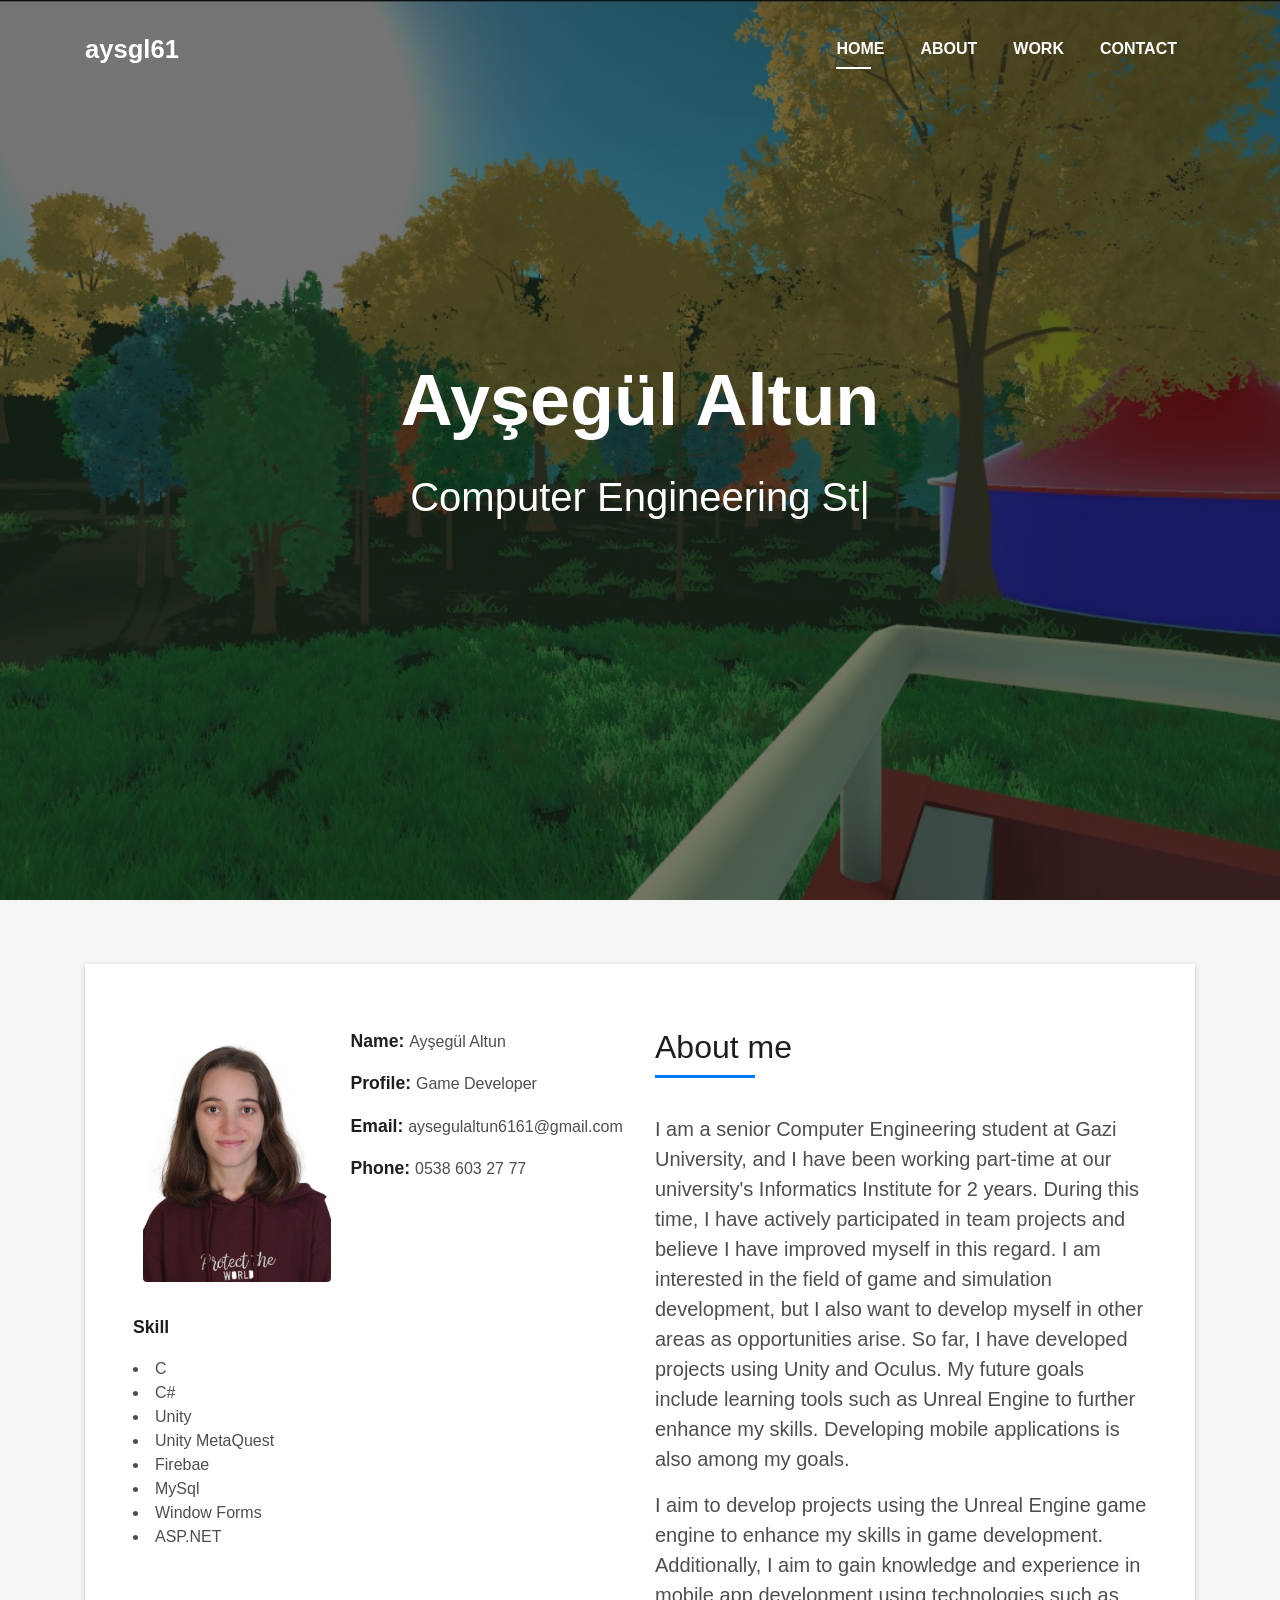
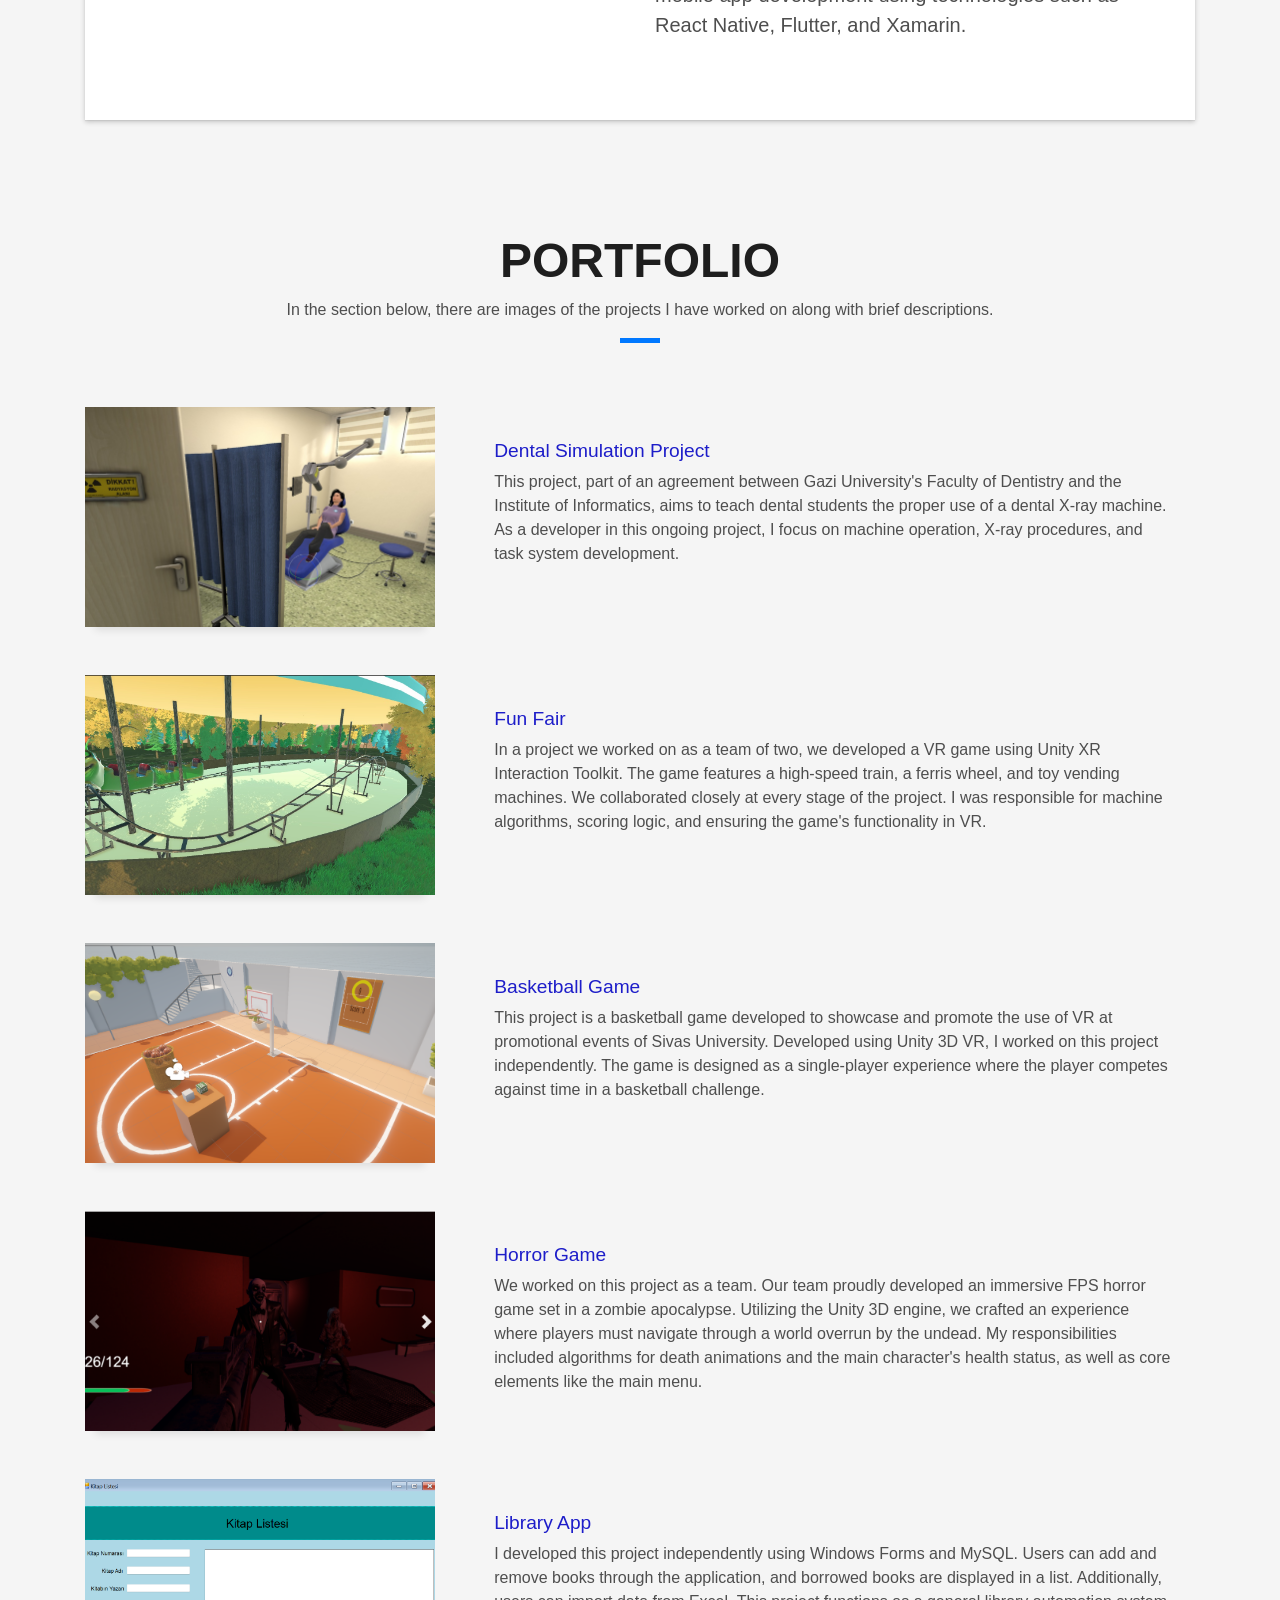
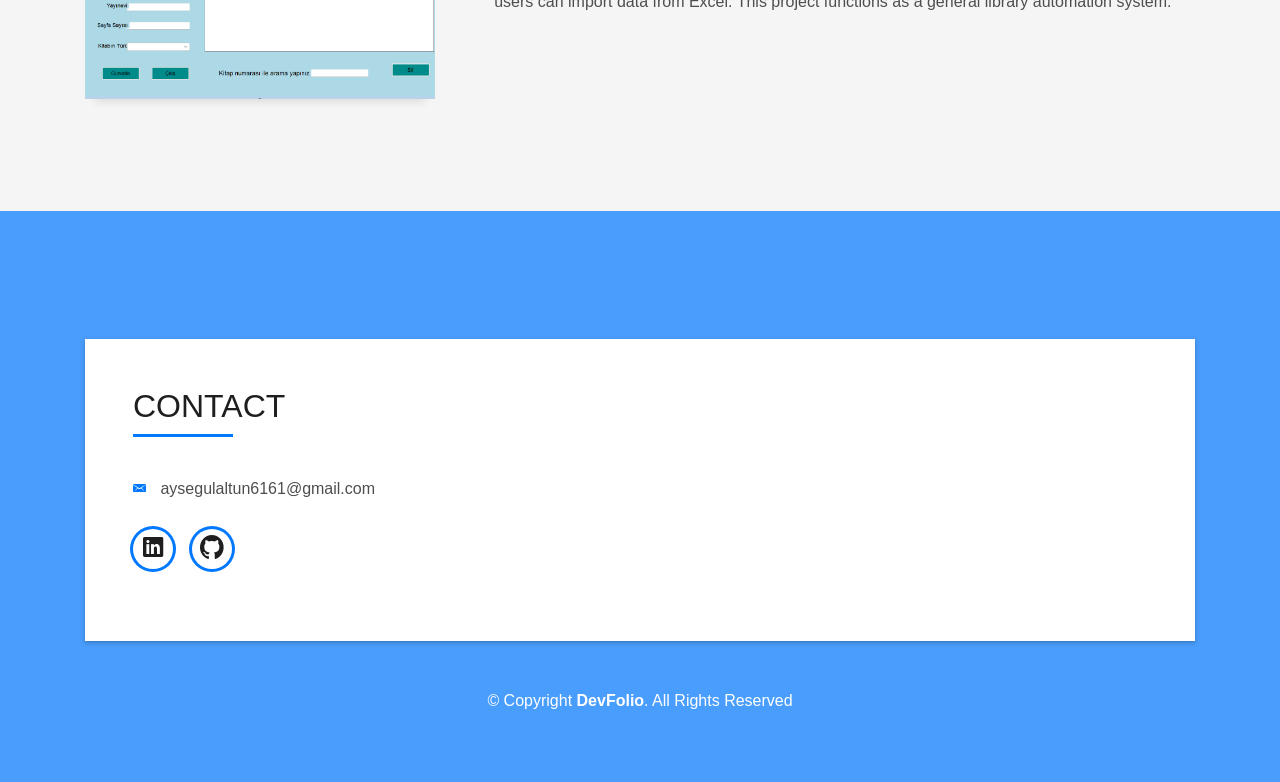
==== index.html @ eed0a4d8 "update" ====
<!DOCTYPE html>
<html lang="en">
<head>
  <meta charset="utf-8">
  <title>Ayşegül Altun</title>
  <meta content="width=device-width, initial-scale=1.0" name="viewport">
  <meta content="" name="keywords">
  <meta content="" name="description">

  <!-- Favicons -->
  <link href="img/favicon.png" rel="icon">
  <link href="img/apple-touch-icon.png" rel="apple-touch-icon">

  <!-- Bootstrap CSS File -->
  <link href="lib/bootstrap/css/bootstrap.min.css" rel="stylesheet">

  <!-- Libraries CSS Files -->
  <link href="lib/font-awesome/css/font-awesome.min.css" rel="stylesheet">
  <link href="lib/animate/animate.min.css" rel="stylesheet">
  <link href="lib/ionicons/css/ionicons.min.css" rel="stylesheet">
  <link href="lib/owlcarousel/assets/owl.carousel.min.css" rel="stylesheet">
  <link href="lib/lightbox/css/lightbox.min.css" rel="stylesheet">

  <!-- Main Stylesheet File -->
  <link href="css/style.css" rel="stylesheet">

  <!-- =======================================================
    Theme Name: DevFolio
    Theme URL: https://bootstrapmade.com/devfolio-bootstrap-portfolio-html-template/
    Author: BootstrapMade.com
    License: https://bootstrapmade.com/license/
  ======================================================= -->
</head>

<body id="page-top">

  <!--/ Nav Star /-->
  <nav class="navbar navbar-b navbar-trans navbar-expand-md fixed-top" id="mainNav">
    <div class="container">
      <a class="navbar-brand js-scroll" href="#page-top">aysgl61</a>
      <button class="navbar-toggler collapsed" type="button" data-toggle="collapse" data-target="#navbarDefault"
        aria-controls="navbarDefault" aria-expanded="false" aria-label="Toggle navigation">
        <span></span>
        <span></span>
        <span></span>
      </button>
      <div class="navbar-collapse collapse justify-content-end" id="navbarDefault">
        <ul class="navbar-nav">
          <li class="nav-item">
            <a class="nav-link js-scroll active" href="#home">Home</a>
          </li>
          <li class="nav-item">
            <a class="nav-link js-scroll" href="#about">About</a>
          </li>
          <li class="nav-item">
            <a class="nav-link js-scroll" href="#work">Work</a>
          </li>
          <li class="nav-item">
            <a class="nav-link js-scroll" href="#contact">Contact</a>
          </li>
        </ul>
      </div>
    </div>
  </nav>
  <!--/ Nav End /-->

  <!--/ Intro Skew Star /-->
  <div id="home" class="intro route bg-image" style="background-image: url(img/FunFair4.jpg)">
    <div class="overlay-itro"></div>
    <div class="intro-content display-table">
      <div class="table-cell">
        <div class="container">
          <h1 class="intro-title mb-4">Ayşegül Altun</h1>
          <p class="intro-subtitle"><span class="text-slider-items">Computer Engineering Student, Game Developer</span><strong class="text-slider"></strong></p>
        </div>
      </div>
    </div>
  </div>
  <!--/ Intro Skew End /-->

  <section id="about" class="about-mf sect-pt4 route">
    <div class="container">
      <div class="row">
        <div class="col-sm-12">
          <div class="box-shadow-full">
            <div class="row">
              <div class="col-md-6">
                <div class="row">
                  <div class="col-sm-6 col-md-5">
                    <div class="about-img">
                      <img src="img/vesika.jpg" class="img-fluid rounded b-shadow-a" alt="">
                    </div>
                  </div>
                  <div class="col-sm-6 col-md-7">
                    <div class="about-info">
                      <p><span class="title-s">Name: </span> <span>Ayşegül Altun</span></p>
                      <p><span class="title-s">Profile: </span> <span>Game Developer</span></p>
                      <p><span class="title-s">Email: </span> <span>aysegulaltun6161@gmail.com</span></p>
                      <p><span class="title-s">Phone: </span> <span>0538 603 27 77</span></p>
                    </div>
                  </div>
                </div>
                <div class="skill-mf">
                  <p class="title-s">Skill</p>
                  <li>C</li>
                  <li>C#</li>
                  <li>Unity</li>
                  <li>Unity MetaQuest</li>
                  <li>Firebae</li>
                  <li>MySql</li>
                  <li>Window Forms</li>
                  <li>ASP.NET</li>
                </div>
              </div>
              <div class="col-md-6">
                <div class="about-me pt-4 pt-md-0">
                  <div class="title-box-2">
                    <h5 class="title-left">
                      About me
                    </h5>
                  </div>
                  <p class="lead">
                    I am a senior Computer Engineering student at Gazi University, and I have been working part-time at our university's Informatics Institute for 2 years. During this time, I have actively participated in team projects and believe I have improved myself in this regard. I am interested in the field of game and simulation development, but I also want to develop myself in other areas as opportunities arise. So far, I have developed projects using Unity and Oculus. My future goals include learning tools such as Unreal Engine to further enhance my skills. Developing mobile applications is also among my goals.
                  </p>
                  <p class="lead">
                    I aim to develop projects using the Unreal Engine game engine to enhance my skills in game development. Additionally, I aim to gain knowledge and experience in mobile app development using technologies such as React Native, Flutter, and Xamarin.
                  </p>
                </div>
              </div>
            </div>
          </div>
        </div>
      </div>
    </div>
  </section>

  <!--/ Section Portfolio Star /-->
  <section id="work" class="portfolio-mf sect-pt4 route">
    <div class="container">
      <div class="row">
        <div class="col-sm-12">
          <div class="title-box text-center">
            <h3 class="title-a">
              Portfolio
            </h3>
            <p class="subtitle-a">
              In the section below, there are images of the projects I have worked on along with brief descriptions.
            </p>
            <div class="line-mf"></div>
          </div>
        </div>
      </div>
      <div class="row">
        <div class="col-md-4">
            <div class="work-box">
                <a href="img/dental.jpg" data-lightbox="gallery-mf">
                    <div class="work-img">
                        <img src="img/dental.jpg" alt="" class="custom-size">
                    </div>
                </a>
            </div>
        </div>
        <div class="col-md-8">
            <div class="work-content">
                <div class="row">
                    <div class="col-sm-12">
                        <h2 class="w-title" style="color: rgb(29, 29, 201)">Dental Simulation Project</h2>
                        <p>This project, part of an agreement between Gazi University's Faculty of Dentistry and the Institute of Informatics, aims to teach dental students the proper use of a dental X-ray machine. As a developer in this ongoing project, I focus on machine operation, X-ray procedures, and task system development.</p>
                    </div>
                </div>
            </div>
        </div>
    </div>
    
    <div class="row">
      <div class="col-md-4">
          <div class="work-box">
              <a href="img/FunFair.jpg" data-lightbox="gallery-mf">
                  <div class="work-img">
                      <img src="img/FunFair.jpg" alt="" class="custom-size">
                  </div>
              </a>
          </div>
      </div>
      <div class="col-md-8">
          <div class="work-content">
              <div class="row">
                  <div class="col-sm-12">
                      <h2 class="w-title" style="color: rgb(29, 29, 201)">Fun Fair</h2>
                      <p>In a project we worked on as a team of two, we developed a VR game using Unity XR Interaction Toolkit. The game features a high-speed train, a ferris wheel, and toy vending machines. We collaborated closely at every stage of the project. I was responsible for machine algorithms, scoring logic, and ensuring the game's functionality in VR.</p>
                  </div>
              </div>
          </div>
      </div>
  </div>
  
  <div class="row">
    <div class="col-md-4">
        <div class="work-box">
            <a href="img/bstbl1.png" data-lightbox="gallery-mf">
                <div class="work-img">
                    <img src="img/bstbl1.png" alt="" class="custom-size">
                </div>
            </a>
        </div>
    </div>
    <div class="col-md-8">
        <div class="work-content">
            <div class="row">
                <div class="col-sm-12">
                    <h2 class="w-title" style="color: rgb(29, 29, 201)">Basketball Game</h2>
                    <p>This project is a basketball game developed to showcase and promote the use of VR at promotional events of Sivas University. Developed using Unity 3D VR, I worked on this project independently. The game is designed as a single-player experience where the player competes against time in a basketball challenge.</p>
                </div>
            </div>
        </div>
    </div>
</div>
<div class="row">
  <div class="col-md-4">
      <div class="work-box">
          <a href="img/horrorgame.png" data-lightbox="gallery-mf">
              <div class="work-img">
                  <img src="img/horrorgame.png" alt="" class="custom-size">
              </div>
          </a>
      </div>
  </div>
  <div class="col-md-8">
      <div class="work-content">
          <div class="row">
              <div class="col-sm-12">
                  <h2 class="w-title" style="color: rgb(29, 29, 201)">Horror Game</h2>
                  <p>We worked on this project as a team. Our team proudly developed an immersive FPS horror game set in a zombie apocalypse. Utilizing the Unity 3D engine, we crafted an experience where players must navigate through a world overrun by the undead. My responsibilities included algorithms for death animations and the main character's health status, as well as core elements like the main menu.</p>
              </div>
          </div>
      </div>
  </div>
</div>
<div class="row">
  <div class="col-md-4">
      <div class="work-box">
          <a href="img/lib.png" data-lightbox="gallery-mf">
              <div class="work-img">
                  <img src="img/lib.png" alt="" class="custom-size">
              </div>
          </a>
      </div>
  </div>
  <div class="col-md-8">
      <div class="work-content">
          <div class="row">
              <div class="col-sm-12">
                  <h2 class="w-title" style="color: rgb(29, 29, 201)">Library App</h2>
                  <p>I developed this project independently using Windows Forms and MySQL. Users can add and remove books through the application, and borrowed books are displayed in a list. Additionally, users can import data from Excel. This project functions as a general library automation system.</p>
              </div>
          </div>
      </div>
  </div>
</div>
        
      </div>
    </div>
  </section>
  <!--/ Section Portfolio End /-->


  <!--/ Section Contact-Footer Star /-->
  <section class="paralax-mf footer-paralax bg-image sect-mt4 route" style="background-image: url(img/overlay-bg.jpg)">
    <div class="overlay-mf"></div>
    <div class="container">
      <div class="row">
        <div class="col-sm-12">
          <div class="contact-mf">
            <div id="contact" class="box-shadow-full">
              <div class="row">
               
                <div class="col-md-6">
                  <div class="title-box-2 pt-4 pt-md-0">
                    <h5 class="title-left">
                      CONTACT
                    </h5>
                  </div>
                  <div class="more-info">
                    <ul class="list-ico">
                      <li><span class="ion-email"></span> aysegulaltun6161@gmail.com</li>
                    </ul>
                  </div>
                  <div class="socials">
                    <ul>
                      <li><a href="https://www.linkedin.com/in/ay%C5%9Feg%C3%BCl-altun-83571b201/"><span class="ico-circle"><i class="ion-social-linkedin"></i></span></a></li>
                      <li><a href="https://github.com/aysgl61"><span class="ico-circle"><i class="ion-social-github"></i></span></a></li>
                    </ul>
                  </div>
                </div>
              </div>
            </div>
          </div>
        </div>
      </div>
    </div>
    <footer>
      <div class="container">
        <div class="row">
          <div class="col-sm-12">
            <div class="copyright-box">
              <p class="copyright">&copy; Copyright <strong>DevFolio</strong>. All Rights Reserved</p>
              <div class="credits">
                <!--
                  All the links in the footer should remain intact.
                  You can delete the links only if you purchased the pro version.
                  Licensing information: https://bootstrapmade.com/license/
                  Purchase the pro version with working PHP/AJAX contact form: https://bootstrapmade.com/buy/?theme=DevFolio
                -->
                  <!-- Designed by <a href="https://bootstrapmade.com/">BootstrapMade</a>-->
              </div>
            </div>
          </div>
        </div>
      </div>
    </footer>
  </section>
  <!--/ Section Contact-footer End /-->

  <a href="#" class="back-to-top"><i class="fa fa-chevron-up"></i></a>
  <div id="preloader"></div>

  <!-- JavaScript Libraries -->
  <script src="lib/jquery/jquery.min.js"></script>
  <script src="lib/jquery/jquery-migrate.min.js"></script>
  <script src="lib/popper/popper.min.js"></script>
  <script src="lib/bootstrap/js/bootstrap.min.js"></script>
  <script src="lib/easing/easing.min.js"></script>
  <script src="lib/counterup/jquery.waypoints.min.js"></script>
  <script src="lib/counterup/jquery.counterup.js"></script>
  <script src="lib/owlcarousel/owl.carousel.min.js"></script>
  <script src="lib/lightbox/js/lightbox.min.js"></script>
  <script src="lib/typed/typed.min.js"></script>
  <!-- Contact Form JavaScript File -->
  <script src="contactform/contactform.js"></script>

  <!-- Template Main Javascript File -->
  <script src="js/main.js"></script>

</body>
</html>
---- css/style.css ----
/*
  Theme Name: DevFolio
  Theme URL: https://bootstrapmade.com/devfolio-bootstrap-portfolio-html-template/
  Author: BootstrapMade.com
  License: https://bootstrapmade.com/license/
*/

/*======================================
//--//-->   STYLES GENERALES
======================================*/

body {
  background-color: #f5f5f5;
  color: #4e4e4e;
}

h1,
h2,
h3,
h4,
h5,
h6 {
  color: #1e1e1e;
}

a {
  color: #1e1e1e;
  transition: all 0.5s ease-in-out;
}

a:hover {
  color: #0078ff;
  text-decoration: none;
  transition: all 0.5s ease-in-out;
}

.p-r {
  position: relative;
}

.color-a {
  color: #0078ff;
}

.color-d {
  color: #f5f5f5;
}

.color-text-a {
  color: #4e4e4e;
}

.box-shadow,
.paralax-mf,
.service-box,
.work-box,
.card-blog {
  box-shadow: 0 13px 8px -10px rgba(0, 0, 0, 0.1);
}

.box-shadow-a,
.button:hover {
  box-shadow: 0 0 0 4px #cde1f8;
}

.display-5 {
  font-size: 2.5rem;
  font-weight: 300;
  line-height: 1.1;
}

.display-6 {
  font-size: 2rem;
  font-weight: 300;
  line-height: 1.1;
}

.avatar {
  width: 32px;
  height: 32px;
  margin-right: 4px;
  overflow: hidden;
}

.bg-image {
  background-repeat: no-repeat;
  background-attachment: fixed;
  background-size: cover;
  background-position: center center;
}

.overlay-mf {
  background-color: #0078ff;
}

.overlay-mf {
  position: absolute;
  top: 0;
  left: 0px;
  padding: 0;
  height: 100%;
  width: 100%;
  opacity: .7;
}

.paralax-mf {
  position: relative;
  padding: 8rem 0;
}

.display-table {
  width: 100%;
  height: 100%;
  display: table;
}

.table-cell {
  display: table-cell;
  vertical-align: middle;
}

/*--/ Sections /--*/

.sect-4 {
  padding: 4rem 0;
}

.sect-pt4 {
  padding-top: 4rem;
}

.sect-mt4 {
  margin-top: 4rem;
}

/*--/ Title s /--*/

.title-s {
  font-weight: 600;
  color: #1e1e1e;
  font-size: 1.1rem;
}

/*--/ Title A /--*/

.title-box {
  margin-bottom: 4rem;
}

.title-a {
  font-size: 3rem;
  font-weight: bold;
  text-transform: uppercase;
}

.subtitle-a {
  color: #4e4e4e;
}

.line-mf {
  width: 40px;
  height: 5px;
  background-color: #0078ff;
  margin: 0 auto;
}

/*--/ Title Left /--*/

.title-box-2 {
  margin-bottom: 3rem;
}

.title-left {
  font-size: 2rem;
  position: relative;
}

.title-left:before {
  content: '';
  position: absolute;
  height: 3px;
  background-color: #0078ff;
  width: 100px;
  bottom: -12px;
}

/*------/ Box /------*/

.box-pl2 {
  padding-left: 2rem;
}

.box-shadow-full {
  padding: 3rem 1.25rem;
  position: relative;
  background-color: #fff;
  margin-bottom: 3rem;
  z-index: 2;
  box-shadow: 0 1px 1px 0 rgba(0, 0, 0, 0.06), 0 2px 5px 0 rgba(0, 0, 0, 0.2);
}

/*------/ Socials /------*/

.socials {
  padding: 1.5rem 0;
}

.socials ul li {
  display: inline-block;
}

.socials .ico-circle {
  height: 40px;
  width: 40px;
  font-size: 1.7rem;
  border-radius: 50%;
  line-height: 1.4;
  margin: 0 15px 0 0;
  box-shadow: 0 0 0 3px #0078ff;
  transition: all 500ms ease;
}

.socials .ico-circle:hover {
  background-color: #0078ff;
  color: #fff;
  box-shadow: 0 0 0 3px #cde1f8;
  transition: all 500ms ease;
}

/*------/ Ul resect /------*/

.ul-resect,
.socials ul,
.list-ico,
.blog-wrapper .post-meta ul,
.box-comments .list-comments,
.widget-sidebar .list-sidebar,
.widget-tags ul {
  list-style: none;
  padding-left: 0;
  margin-bottom: 0;
}

.list-ico {
  line-height: 2;
}

.list-ico span {
  color: #0078ff;
  margin-right: 10px;
}

/*------/ Ico Circle /------*/

.ico-circle {
  height: 100px;
  width: 100px;
  font-size: 2rem;
  border-radius: 50%;
  line-height: 1.55;
  margin: 0 auto;
  text-align: center;
  box-shadow: 0 0 0 10px #0078ff;
  display: block;
}

/*------/ Owl Carousel /------*/

.owl-theme .owl-dots {
  text-align: center;
  margin-top: 18px;
}

.owl-theme .owl-dots .owl-dot {
  display: inline-block;
}

.owl-theme .owl-dots .owl-dot span {
  width: 18px;
  height: 7px;
  margin: 5px 5px;
  background: #cde1f8;
  border: 0px solid #cde1f8;
  display: block;
  transition: all 0.6s ease-in-out;
  cursor: pointer;
}

.owl-theme .owl-dots .owl-dot:hover span {
  background-color: #cde1f8;
}

.owl-theme .owl-dots .owl-dot.active span {
  background-color: #1B1B1B;
  width: 25px;
}

/*--/ Scrolltop s /--*/

.scrolltop-mf {
  position: relative;
  display: none;
}

.scrolltop-mf span {
  z-index: 999;
  position: fixed;
  width: 42px;
  height: 42px;
  background-color: #0078ff;
  opacity: .7;
  font-size: 1.6rem;
  line-height: 1.5;
  text-align: center;
  color: #fff;
  top: auto;
  left: auto;
  right: 30px;
  bottom: 50px;
  cursor: pointer;
  border-radius: 50%;
}

/* Back to top button */

.back-to-top {
  position: fixed;
  display: none;
  background: #0078ff;
  color: #fff;
  width: 44px;
  height: 44px;
  text-align: center;
  line-height: 1;
  font-size: 16px;
  border-radius: 50%;
  right: 15px;
  bottom: 15px;
  transition: background 0.5s;
  z-index: 11;
}

.back-to-top i {
  padding-top: 12px;
  color: #fff;
}

/* Prelaoder */

#preloader {
  position: fixed;
  top: 0;
  left: 0;
  right: 0;
  bottom: 0;
  z-index: 9999;
  overflow: hidden;
  background: #fff;
}

#preloader:before {
  content: "";
  position: fixed;
  top: calc(50% - 30px);
  left: calc(50% - 30px);
  border: 6px solid #f2f2f2;
  border-top: 6px solid #0078ff;
  border-radius: 50%;
  width: 60px;
  height: 60px;
  -webkit-animation: animate-preloader 1s linear infinite;
  animation: animate-preloader 1s linear infinite;
}

@-webkit-keyframes animate-preloader {
  0% {
    -webkit-transform: rotate(0deg);
    transform: rotate(0deg);
  }

  100% {
    -webkit-transform: rotate(360deg);
    transform: rotate(360deg);
  }
}

@keyframes animate-preloader {
  0% {
    -webkit-transform: rotate(0deg);
    transform: rotate(0deg);
  }

  100% {
    -webkit-transform: rotate(360deg);
    transform: rotate(360deg);
  }
}

/*======================================
//--//-->   NAVBAR
======================================*/

.navbar-b {
  transition: all .5s ease-in-out;
  background-color: transparent;
  padding-top: 1.563rem;
  padding-bottom: 1.563rem;
}

.navbar-b.navbar-reduce {
  box-shadow: 0px 6px 9px 0px rgba(0, 0, 0, 0.06);
}

.navbar-b.navbar-trans .nav-item,
.navbar-b.navbar-reduce .nav-item {
  position: relative;
  padding-right: 10px;
  padding-left: 0;
}

.navbar-b.navbar-trans .nav-link,
.navbar-b.navbar-reduce .nav-link {
  color: #fff;
  text-transform: uppercase;
  font-weight: 600;
}

.navbar-b.navbar-trans .nav-link:before,
.navbar-b.navbar-reduce .nav-link:before {
  content: '';
  position: absolute;
  margin-left: 0px;
  width: 0%;
  bottom: 0;
  left: 0;
  height: 2px;
  transition: all 500ms ease;
}

.navbar-b.navbar-trans .nav-link:hover,
.navbar-b.navbar-reduce .nav-link:hover {
  color: #1B1B1B;
}

.navbar-b.navbar-trans .nav-link:hover:before,
.navbar-b.navbar-reduce .nav-link:hover:before {
  width: 35px;
}

.navbar-b.navbar-trans .show > .nav-link:before,
.navbar-b.navbar-trans .active > .nav-link:before,
.navbar-b.navbar-trans .nav-link.show:before,
.navbar-b.navbar-trans .nav-link.active:before,
.navbar-b.navbar-reduce .show > .nav-link:before,
.navbar-b.navbar-reduce .active > .nav-link:before,
.navbar-b.navbar-reduce .nav-link.show:before,
.navbar-b.navbar-reduce .nav-link.active:before {
  width: 35px;
}

.navbar-b.navbar-trans .nav-link:before {
  background-color: #fff;
}

.navbar-b.navbar-trans .nav-link:hover {
  color: #fff;
}

.navbar-b.navbar-trans .show > .nav-link,
.navbar-b.navbar-trans .active > .nav-link,
.navbar-b.navbar-trans .nav-link.show,
.navbar-b.navbar-trans .nav-link.active {
  color: #fff;
}

.navbar-b.navbar-reduce {
  transition: all .5s ease-in-out;
  background-color: #fff;
  padding-top: 15px;
  padding-bottom: 15px;
}

.navbar-b.navbar-reduce .nav-link {
  color: #0078ff;
}

.navbar-b.navbar-reduce .nav-link:before {
  background-color: #0078ff;
}

.navbar-b.navbar-reduce .nav-link:hover {
  color: #0078ff;
}

.navbar-b.navbar-reduce .show > .nav-link,
.navbar-b.navbar-reduce .active > .nav-link,
.navbar-b.navbar-reduce .nav-link.show,
.navbar-b.navbar-reduce .nav-link.active {
  color: #0078ff;
}

.navbar-b.navbar-reduce .navbar-brand {
  color: #0078ff;
}

.navbar-b.navbar-reduce .navbar-toggler span {
  background-color: #1B1B1B;
}

.navbar-b .navbar-brand {
  color: #fff;
  font-size: 1.6rem;
  font-weight: 600;
}

.navbar-b .navbar-nav .dropdown-item.show .dropdown-menu,
.navbar-b .dropdown.show .dropdown-menu,
.navbar-b .dropdown-btn.show .dropdown-menu {
  -webkit-transform: translate3d(0px, 0px, 0px);
  transform: translate3d(0px, 0px, 0px);
  visibility: visible !important;
}

.navbar-b .dropdown-menu {
  margin: 1.12rem 0 0;
  border-radius: 0;
}

.navbar-b .dropdown-menu .dropdown-item {
  padding: .7rem 1.7rem;
  transition: all 500ms ease;
}

.navbar-b .dropdown-menu .dropdown-item:hover {
  background-color: #0078ff;
  color: #fff;
  transition: all 500ms ease;
}

.navbar-b .dropdown-menu .dropdown-item.active {
  background-color: #0078ff;
}

/*--/ Hamburger Navbar /--*/

.navbar-toggler {
  position: relative;
}

.navbar-toggler:focus,
.navbar-toggler:active {
  outline: 0;
}

.navbar-toggler span {
  display: block;
  background-color: #fff;
  height: 3px;
  width: 25px;
  margin-top: 4px;
  margin-bottom: 4px;
  -webkit-transform: rotate(0deg);
  transform: rotate(0deg);
  left: 0;
  opacity: 1;
}

.navbar-toggler span:nth-child(1),
.navbar-toggler span:nth-child(3) {
  transition: -webkit-transform .35s ease-in-out;
  transition: transform .35s ease-in-out;
  transition: transform .35s ease-in-out, -webkit-transform .35s ease-in-out;
}

.navbar-toggler:not(.collapsed) span:nth-child(1) {
  position: absolute;
  left: 12px;
  top: 10px;
  -webkit-transform: rotate(135deg);
  transform: rotate(135deg);
  opacity: 0.9;
}

.navbar-toggler:not(.collapsed) span:nth-child(2) {
  height: 12px;
  visibility: hidden;
  background-color: transparent;
}

.navbar-toggler:not(.collapsed) span:nth-child(3) {
  position: absolute;
  left: 12px;
  top: 10px;
  -webkit-transform: rotate(-135deg);
  transform: rotate(-135deg);
  opacity: 0.9;
}

/*======================================
//--//-->   INTRO
======================================*/

.intro {
  height: 100vh;
  position: relative;
  color: #fff;
}

.intro .intro-content {
  text-align: center;
  position: absolute;
}

.intro .overlay-itro {
  background-color: rgba(0, 0, 0, 0.6);
  position: absolute;
  top: 0;
  left: 0px;
  padding: 0;
  height: 100%;
  width: 100%;
  opacity: .9;
}

.intro .intro-title {
  color: #fff;
  font-weight: 600;
  font-size: 3rem;
}

.intro .intro-subtitle {
  font-size: 1.5rem;
  font-weight: 300;
}

.intro .text-slider-items {
  display: none;
}

.intro-single {
  height: 350px;
}

.intro-single .intro-content {
  margin-top: 30px;
}

.intro-single .intro-title {
  text-transform: uppercase;
  font-size: 3rem;
}

.intro-single .breadcrumb {
  background-color: transparent;
  color: #0078ff;
}

.intro-single .breadcrumb .breadcrumb-item:before {
  color: #cde1f8;
}

.intro-single .breadcrumb .breadcrumb-item.active {
  color: #cde1f8;
}

.intro-single .breadcrumb a {
  color: #fff;
}

/*======================================
//--//-->   ABOUT
======================================*/

.about-mf .box-shadow-full {
  padding-top: 4rem;
  padding-bottom: 4rem;
}

.about-mf .about-img {
  margin-bottom: 2rem;
}

.about-mf .about-img img {
  margin-left: 10px;
}

.skill-mf span {
  color: #4e4e4e;
}

.skill-mf .progress {
  background-color: #cde1f8;
  margin: .5rem 0 1.2rem 0;
  border-radius: 0;
  height: .7rem;
}

.skill-mf .progress .progress-bar {
  height: .7rem;
  background-color: #0078ff;
}

/*======================================
//--//-->   SERVICES
======================================*/

.service-box {
  background-color: #fff;
  padding: 2.5rem 1.3rem;
  border-radius: 1rem;
  margin-bottom: 3rem;
}

.service-box:hover .ico-circle {
  transition: all 500ms ease;
  color: #fff;
  background-color: #0078ff;
  box-shadow: 0 0 0 10px #cde1f8;
}

.service-box .service-ico {
  margin-bottom: 1rem;
  color: #1e1e1e;
}

.service-box .ico-circle {
  transition: all 500ms ease;
  font-size: 4rem;
}

.service-box .s-title {
  font-size: 1.4rem;
  text-transform: uppercase;
  text-align: center;
  padding: .4rem 0;
}

.service-box .s-description {
  color: #4e4e4e;
}

/*======================================
//--//-->   COUNTER
======================================*/

.counter-box {
  color: #fff;
  text-align: center;
}

.counter-ico {
  margin-bottom: 1rem;
}

.counter-ico .ico-circle {
  height: 60px;
  width: 60px;
  line-height: 1.8;
  box-shadow: 0 0 0 10px #cde1f8;
}

.counter-num .counter {
  font-size: 2rem;
  margin-bottom: 0;
}

/*======================================
//--//-->   PORTFOLIO
======================================*/

.work-box {
  margin-bottom: 3rem;
  -webkit-backface-visibility: hidden;
  backface-visibility: hidden;
  background-color: #fff;
}

.work-box:hover img {
  -webkit-transform: scale(1.3);
  transform: scale(1.3);
}

.work-img {
  display: block;
  overflow: hidden;
}

.work-img img {
  transition: all 1s;
}

.work-content {
  padding: 2rem 3% 1rem 4%;
}

.work-content .w-more {
  color: #4e4e4e;
  font-size: .8rem;
}

.work-content .w-more .w-ctegory {
  color: #0078ff;
}

.work-content .w-like {
  font-size: 2.5rem;
  color: #0078ff;
  float: right;
}

.work-content .w-like a {
  color: #0078ff;
}

.work-content .w-like .num-like {
  font-size: .7rem;
}

.w-title {
  font-size: 1.2rem;
}

/*======================================
//--//-->   TESTIMONIALS
======================================*/

.testimonials .owl-carousel .owl-item img {
  width: auto;
}

.testimonial-box {
  color: #fff;
  text-align: center;
}

.testimonial-box .author-test {
  margin-top: 1rem;
}

.testimonial-box .author-test img {
  margin: 0 auto;
}

.testimonial-box .author {
  color: #fff;
  text-transform: uppercase;
  font-weight: 600;
  margin: 1rem 0;
  display: block;
  font-size: 1.4rem;
}

.testimonial-box .comit {
  font-size: 2rem;
  color: #0078ff;
  background-color: #fff;
  width: 52px;
  height: 52px;
  display: block;
  margin: 0 auto;
  border-radius: 50%;
  line-height: 1.6;
}

/*======================================
//--//-->   BLOG
======================================*/

.card-blog .card-body {
  position: relative;
}

.card-blog .card-category-box {
  position: absolute;
  text-align: center;
  top: -16px;
  left: 15px;
  right: 15px;
  line-height: 25px;
  overflow: hidden;
}

.card-blog .card-category {
  display: inline-block;
  color: #fff;
  padding: 0 15px 5px;
  overflow: hidden;
  background-color: #0078ff;
  border-radius: 4px;
}

.card-blog .card-category .category {
  color: #fff;
  display: inline-block;
  text-transform: uppercase;
  font-size: .7rem;
  letter-spacing: .1px;
  margin-bottom: 0;
}

.card-blog .card-title {
  font-size: 1.3rem;
  margin-top: .6rem;
}

.card-blog .card-description {
  color: #4e4e4e;
}

.card-blog .post-author {
  display: inline-block;
}

.card-blog .post-date {
  color: #4e4e4e;
  display: inline-block;
  float: right;
}

/*======================================
//--//-->   BLOG-SINGLE
======================================*/

.post-box,
.form-comments,
.box-comments,
.widget-sidebar {
  padding: 2rem;
  background-color: #fff;
  margin-bottom: 3rem;
}

.blog-wrapper .article-title {
  font-size: 1.5rem;
}

.blog-wrapper .post-meta {
  margin: 1rem 0;
}

.blog-wrapper .post-meta ul {
  border-left: 4px solid #0078ff;
  margin-top: 1rem;
}

.blog-wrapper .post-meta ul li {
  display: inline-block;
  margin-left: 15px;
}

.blog-wrapper .post-meta ul a {
  color: #0078ff;
}

.blog-wrapper .post-meta ul span {
  color: #1e1e1e;
}

.blog-wrapper .blockquote {
  border-left: 4px solid #0078ff;
  padding: 18px;
  font-style: italic;
}

/*------/ Comments /------*/

.box-comments .list-comments li {
  padding-bottom: 40px;
}

.box-comments .list-comments .comment-avatar {
  display: table-cell;
  vertical-align: top;
}

.box-comments .list-comments .comment-avatar img {
  width: 80px;
  height: 80px;
}

.box-comments .list-comments .comment-author {
  font-size: 1.3rem;
}

.box-comments .list-comments .comment-details {
  display: table-cell;
  vertical-align: top;
  padding-left: 25px;
}

.box-comments .list-comments a {
  color: #0078ff;
}

.box-comments .list-comments span {
  color: #1e1e1e;
  font-style: italic;
}

.box-comments .comment-children {
  margin-left: 40px;
}

/*------/ Sidebar /------*/

.widget-sidebar .sidebar-title {
  font-size: 1.6rem;
  font-weight: 600;
  border-left: 5px solid #0078ff;
  padding-left: 15px;
  text-transform: uppercase;
  margin-bottom: 1.5rem;
}

.widget-sidebar .list-sidebar li {
  position: relative;
  padding: 6px 0 6px 24px;
}

.widget-sidebar .list-sidebar li:before {
  position: absolute;
  content: "";
  width: 10px;
  height: 1px;
  left: 0;
  background-color: #0078ff;
  top: 20px;
}

.sidebar-search input {
  background-color: #fff;
  border-radius: 0;
  transition: all 0.5s ease-in-out;
}

.sidebar-search .btn-search {
  background-color: #0078ff;
  border-color: #0078ff;
  border-radius: 0;
  padding-left: 20px;
  padding-right: 20px;
}

.widget-tags ul li {
  display: inline-block;
  background-color: #0078ff;
  padding: .2rem .6rem;
  margin-bottom: .5rem;
  border-radius: 15px;
}

.widget-tags ul li a {
  color: #fff;
}

/*======================================
//--//-->   CONTACT
======================================*/

.footer-paralax {
  padding: 4rem 0 0 0;
}

.contact-mf {
  margin-top: 4rem;
}

/*======================================
//--//-->   FOOTER
======================================*/

footer {
  text-align: center;
  color: #fff;
  padding-bottom: 4rem;
}

footer .copyright {
  margin-bottom: .3rem;
}

footer .credits {
  margin-bottom: 0;
}

footer .credits a {
  color: #fff;
}

/*======================================
//--//-->   CONtaCT FORM
======================================*/

#sendmessage {
  color: #0078ff;
  border: 1px solid #0078ff;
  display: none;
  text-align: center;
  padding: 15px;
  font-weight: 600;
  margin-bottom: 15px;
}

#errormessage {
  color: red;
  display: none;
  border: 1px solid red;
  text-align: center;
  padding: 15px;
  font-weight: 600;
  margin-bottom: 15px;
}

#sendmessage.show,
#errormessage.show,
.show {
  display: block;
}

.validation {
  color: red;
  display: none;
  margin: 0 0 20px;
  font-weight: 400;
  font-size: 13px;
}

/*======================================
//--//-->   BUTTON
======================================*/

.button {
  display: inline-block;
  padding: .3rem .6rem;
  text-align: center;
  vertical-align: middle;
  -webkit-user-select: none;
  -moz-user-select: none;
  -ms-user-select: none;
  user-select: none;
  font-size: 1rem;
  border-radius: .3rem;
  border: 1px solid transparent;
  transition: all 500ms ease;
  cursor: pointer;
}

.button:focus {
  outline: 0;
}

.button:hover {
  background-color: #0062d3;
  color: #fff;
  transition: all 500ms ease;
}

.button-a {
  background-color: #0078ff;
  color: #fff;
  border-color: #cde1f8;
}

.button-big {
  padding: .9rem 2.3rem;
  font-size: 1.2rem;
}

.button-rouded {
  border-radius: 5rem;
}

.btn-lg {
  padding: .5rem 1rem;
  font-size: 1.25rem;
  line-height: 1.5;
  border-radius: .3rem;
}

@media (min-width: 577px) {
  .counter-box {
    margin-bottom: 1.8rem;
  }
}

@media (min-width: 767px) {
  .about-mf .box-pl2 {
    margin-top: 3rem;
    padding-left: 0rem;
  }

  .card-blog {
    margin-bottom: 3rem;
  }

  .contact-mf .box-pl2 {
    margin-top: 3rem;
    padding-left: 0rem;
  }
}

@media (min-width: 768px) {
  .box-shadow-full {
    padding: 3rem;
  }

  .navbar-b.navbar-trans .nav-item,
  .navbar-b.navbar-reduce .nav-item {
    padding-left: 10px;
  }

  .navbar-b.navbar-trans .nav-link:before,
  .navbar-b.navbar-reduce .nav-link:before {
    margin-left: 18px;
  }

  .intro .intro-title {
    font-size: 4.5rem;
  }

  .intro .intro-subtitle {
    font-size: 2.5rem;
  }

  .intro-single .intro-title {
    font-size: 3.5rem;
  }

  .testimonial-box .description {
    padding: 0 5rem;
  }

  .post-box,
  .form-comments,
  .box-comments,
  .widget-sidebar {
    padding: 3rem;
  }

  .blog-wrapper .article-title {
    font-size: 1.9rem;
  }

  .box-comments .list-comments .comment-author {
    font-size: 1.5rem;
  }
}

@media (min-width: 992px) {
  .testimonial-box .description {
    padding: 0 8rem;
  }
}

@media (min-width: 1200px) {
  .testimonial-box .description {
    padding: 0 13rem;
  }
}

@media (max-width: 768px) {
  .back-to-top {
    bottom: 15px;
  }
}
.custom-size {
  width: 350px; /* Genişliği ayarlayın */
  height: 220px; /* Yüksekliği ayarlayın */
  object-fit: cover; /* Resmin boyutunu koruyarak içeri sığdırır */
}

.work-box {
  position: relative;
  display: inline-block;
}

.work-img {
  position: relative;
}

.overlay {
  position: absolute;
  top: 0;
  bottom: 0;
  left: 0;
  right: 0;
  height: 100%;
  width: 100%;
}
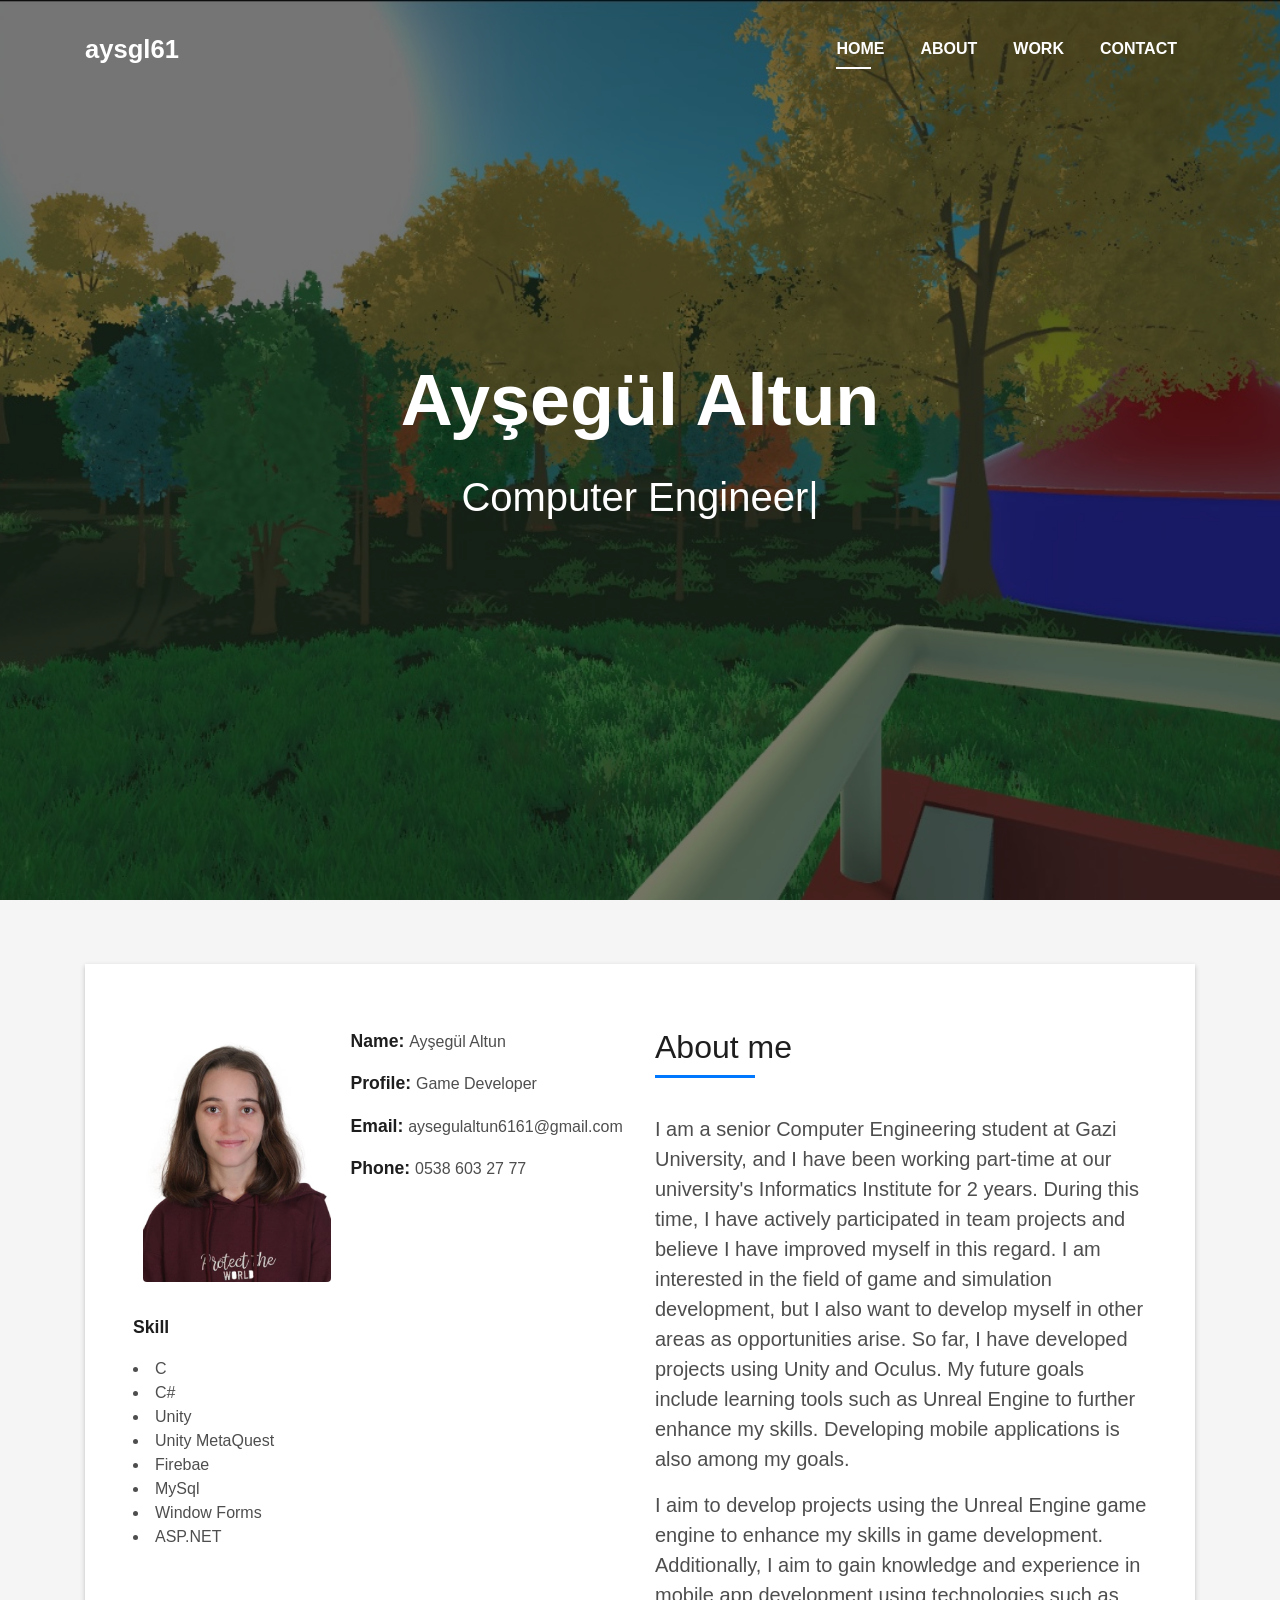
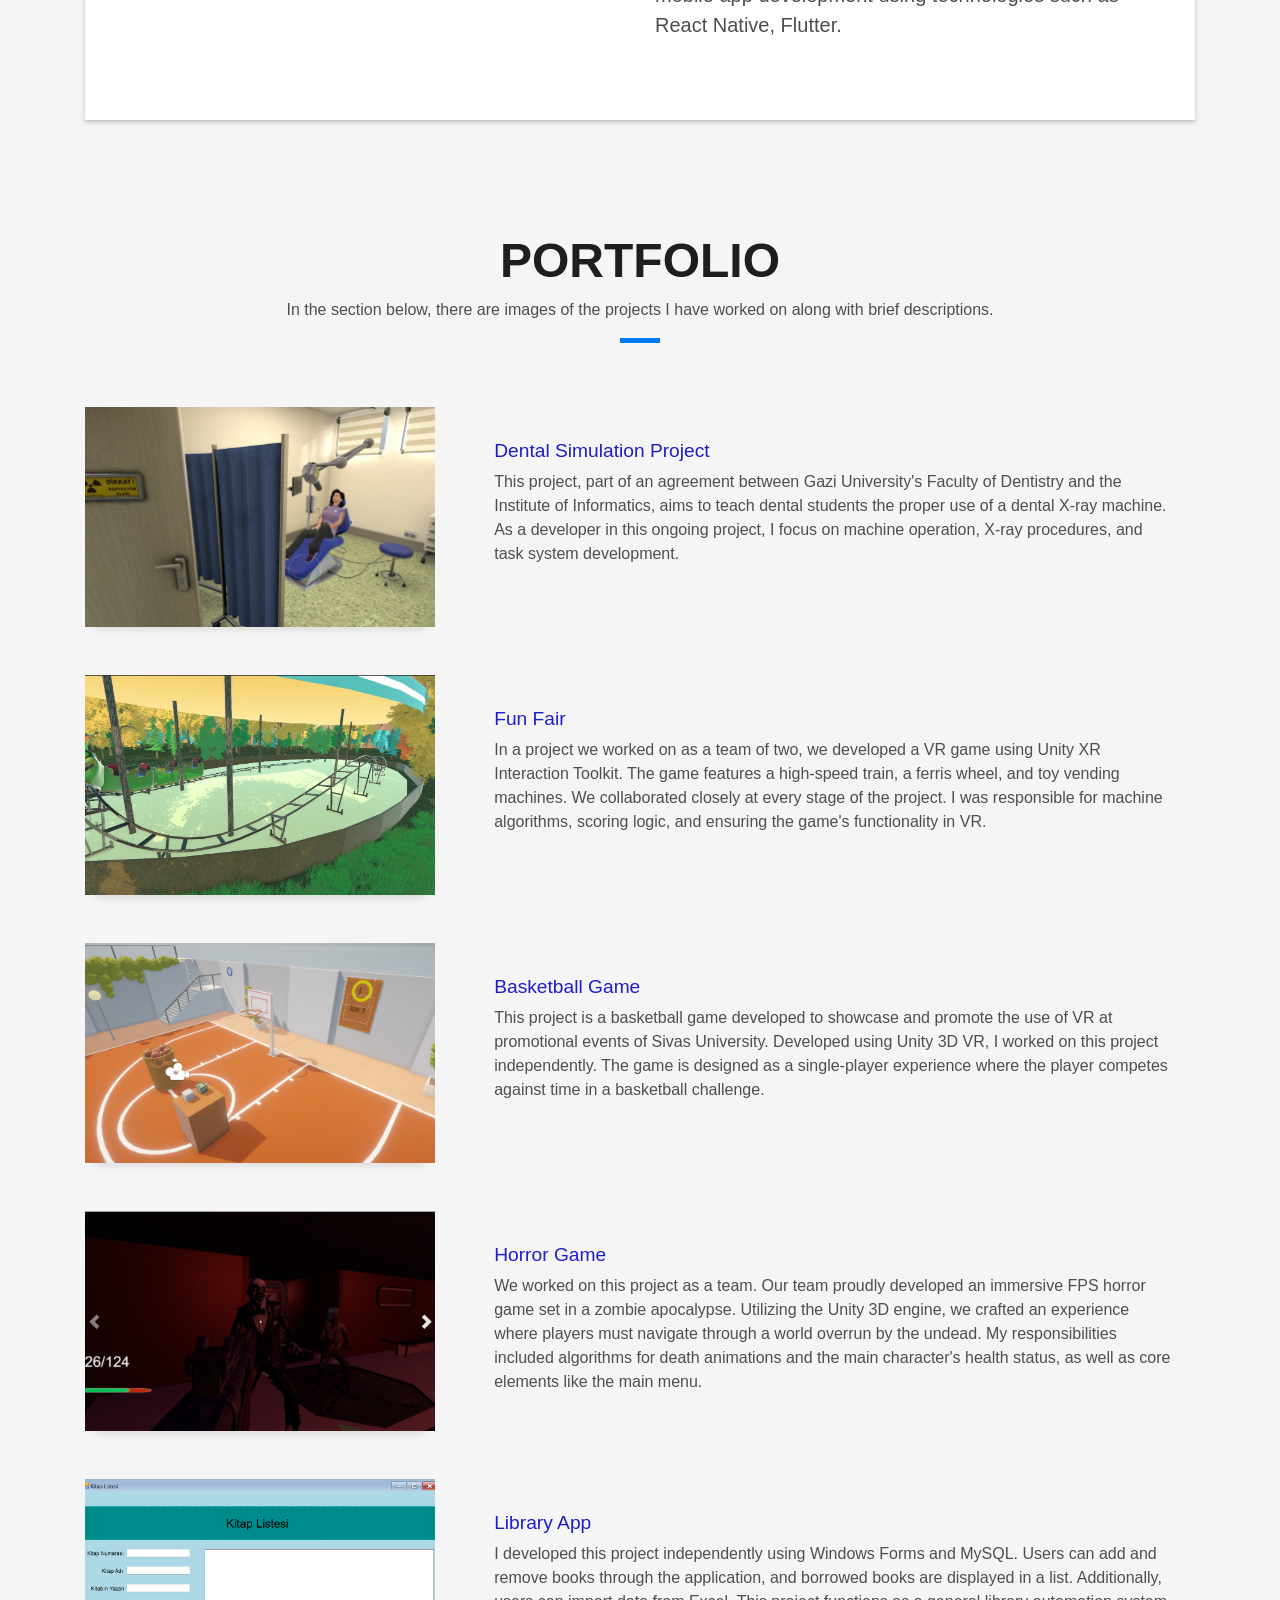
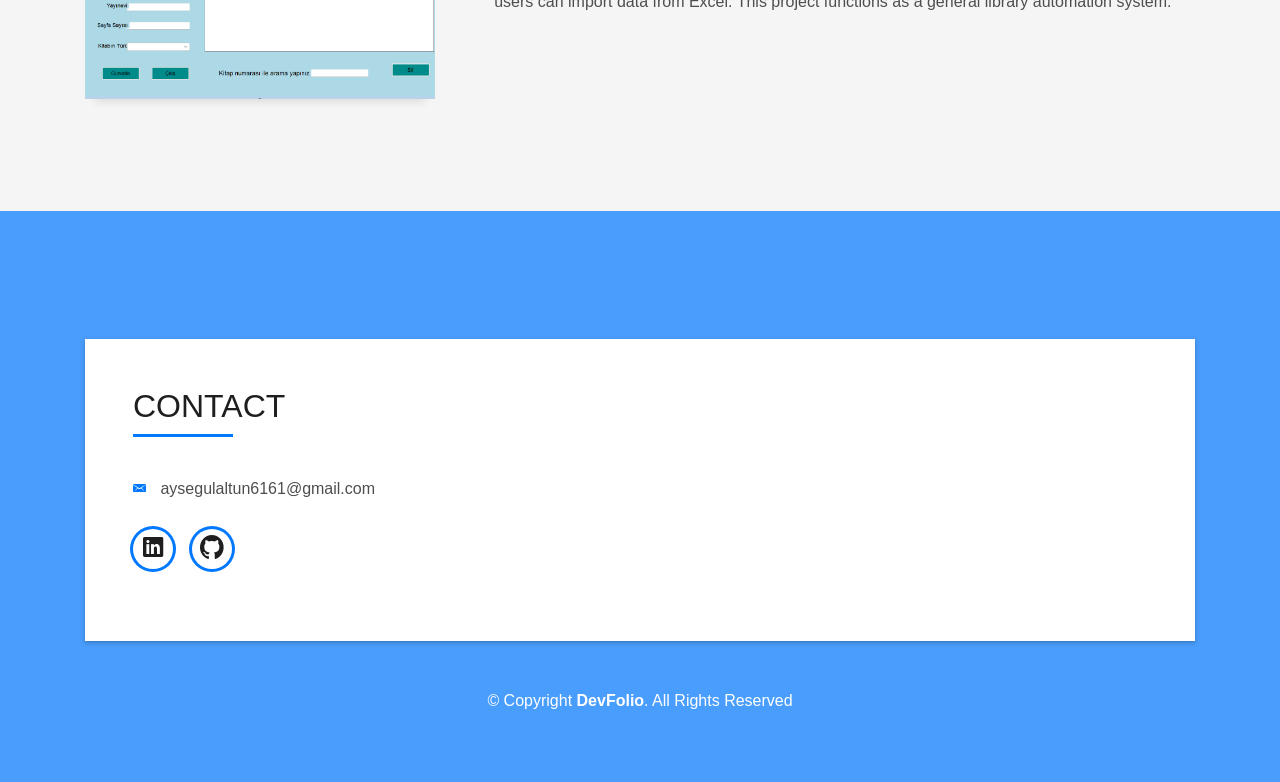
==== commit 691e7682: "update" ====
--- a/index.html
+++ b/index.html
@@ -71,7 +71,7 @@
       <div class="table-cell">
         <div class="container">
           <h1 class="intro-title mb-4">Ayşegül Altun</h1>
-          <p class="intro-subtitle"><span class="text-slider-items">Computer Engineering Student, Game Developer</span><strong class="text-slider"></strong></p>
+          <p class="intro-subtitle"><span class="text-slider-items">Computer Engineer</span><strong class="text-slider"></strong></p>
         </div>
       </div>
     </div>
@@ -123,7 +123,7 @@
                     I am a senior Computer Engineering student at Gazi University, and I have been working part-time at our university's Informatics Institute for 2 years. During this time, I have actively participated in team projects and believe I have improved myself in this regard. I am interested in the field of game and simulation development, but I also want to develop myself in other areas as opportunities arise. So far, I have developed projects using Unity and Oculus. My future goals include learning tools such as Unreal Engine to further enhance my skills. Developing mobile applications is also among my goals.
                   </p>
                   <p class="lead">
-                    I aim to develop projects using the Unreal Engine game engine to enhance my skills in game development. Additionally, I aim to gain knowledge and experience in mobile app development using technologies such as React Native, Flutter, and Xamarin.
+                    I aim to develop projects using the Unreal Engine game engine to enhance my skills in game development. Additionally, I aim to gain knowledge and experience in mobile app development using technologies such as React Native, Flutter.
                   </p>
                 </div>
               </div>
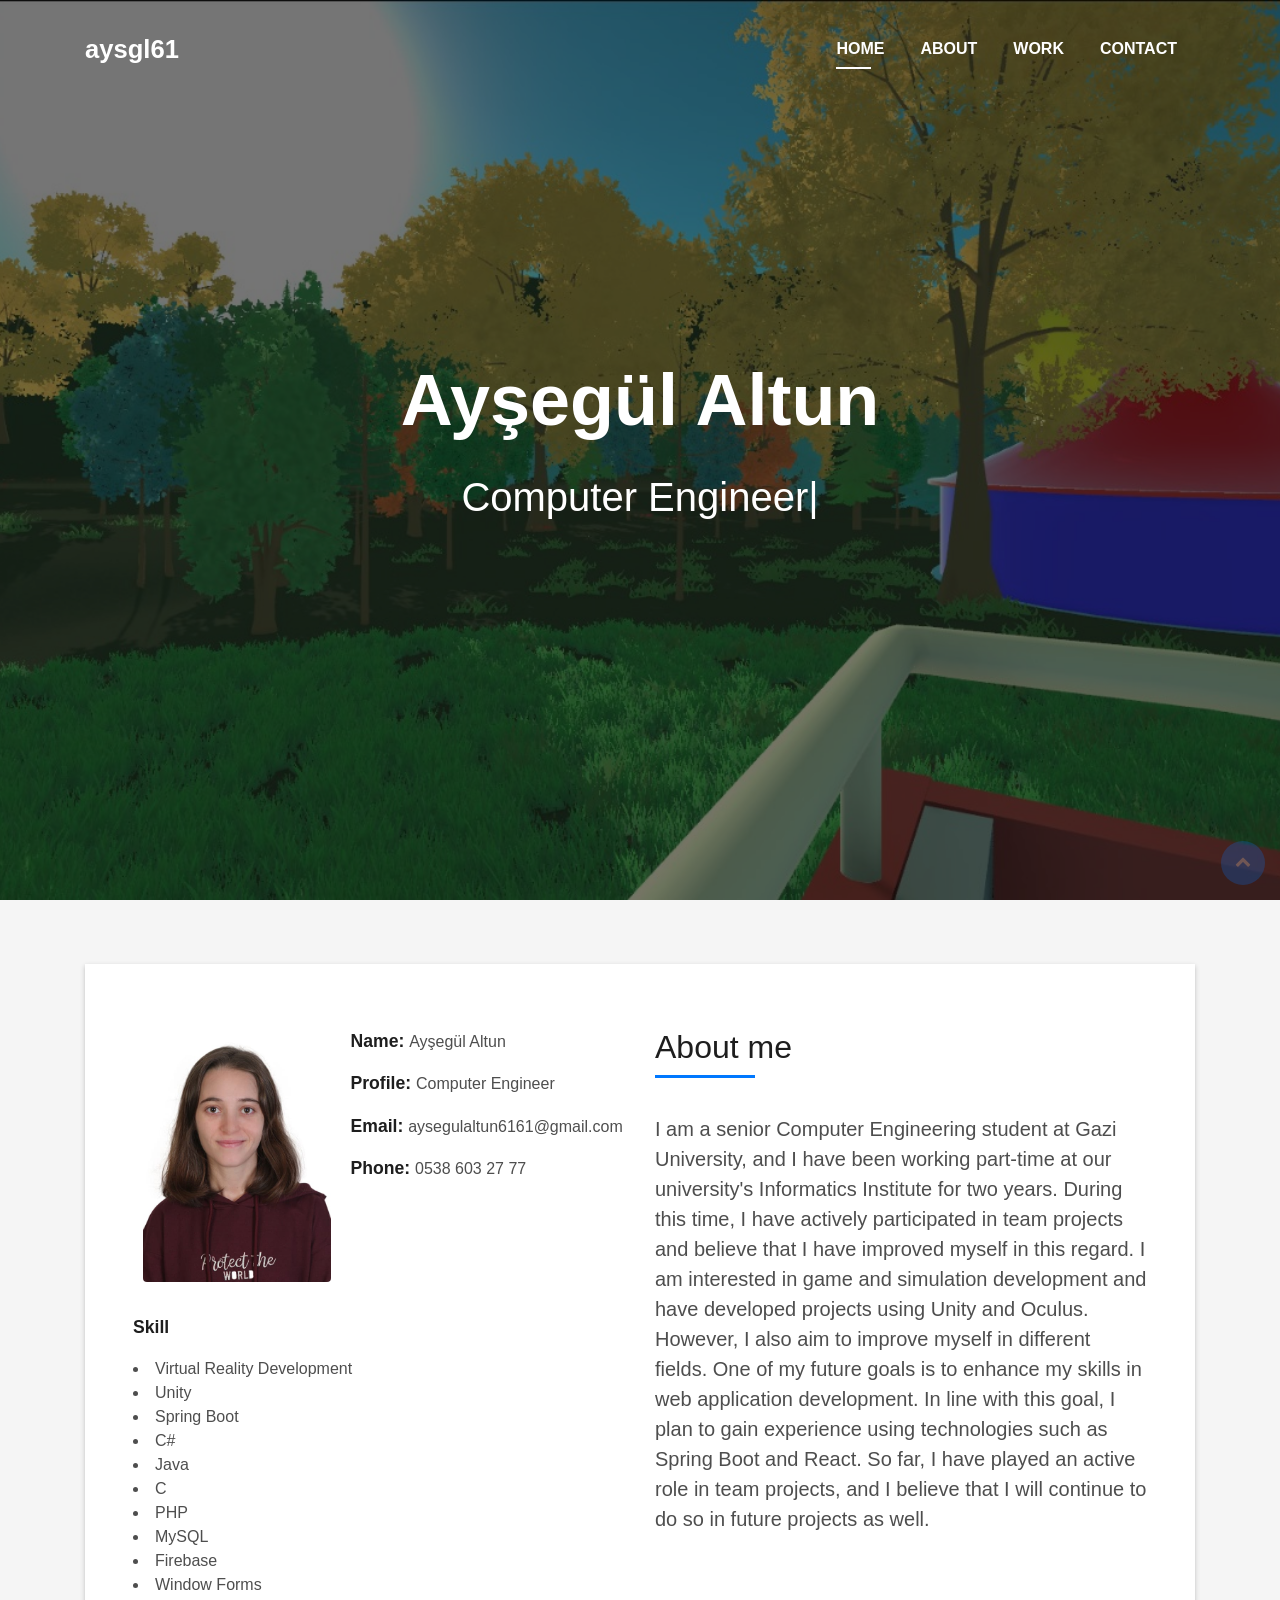
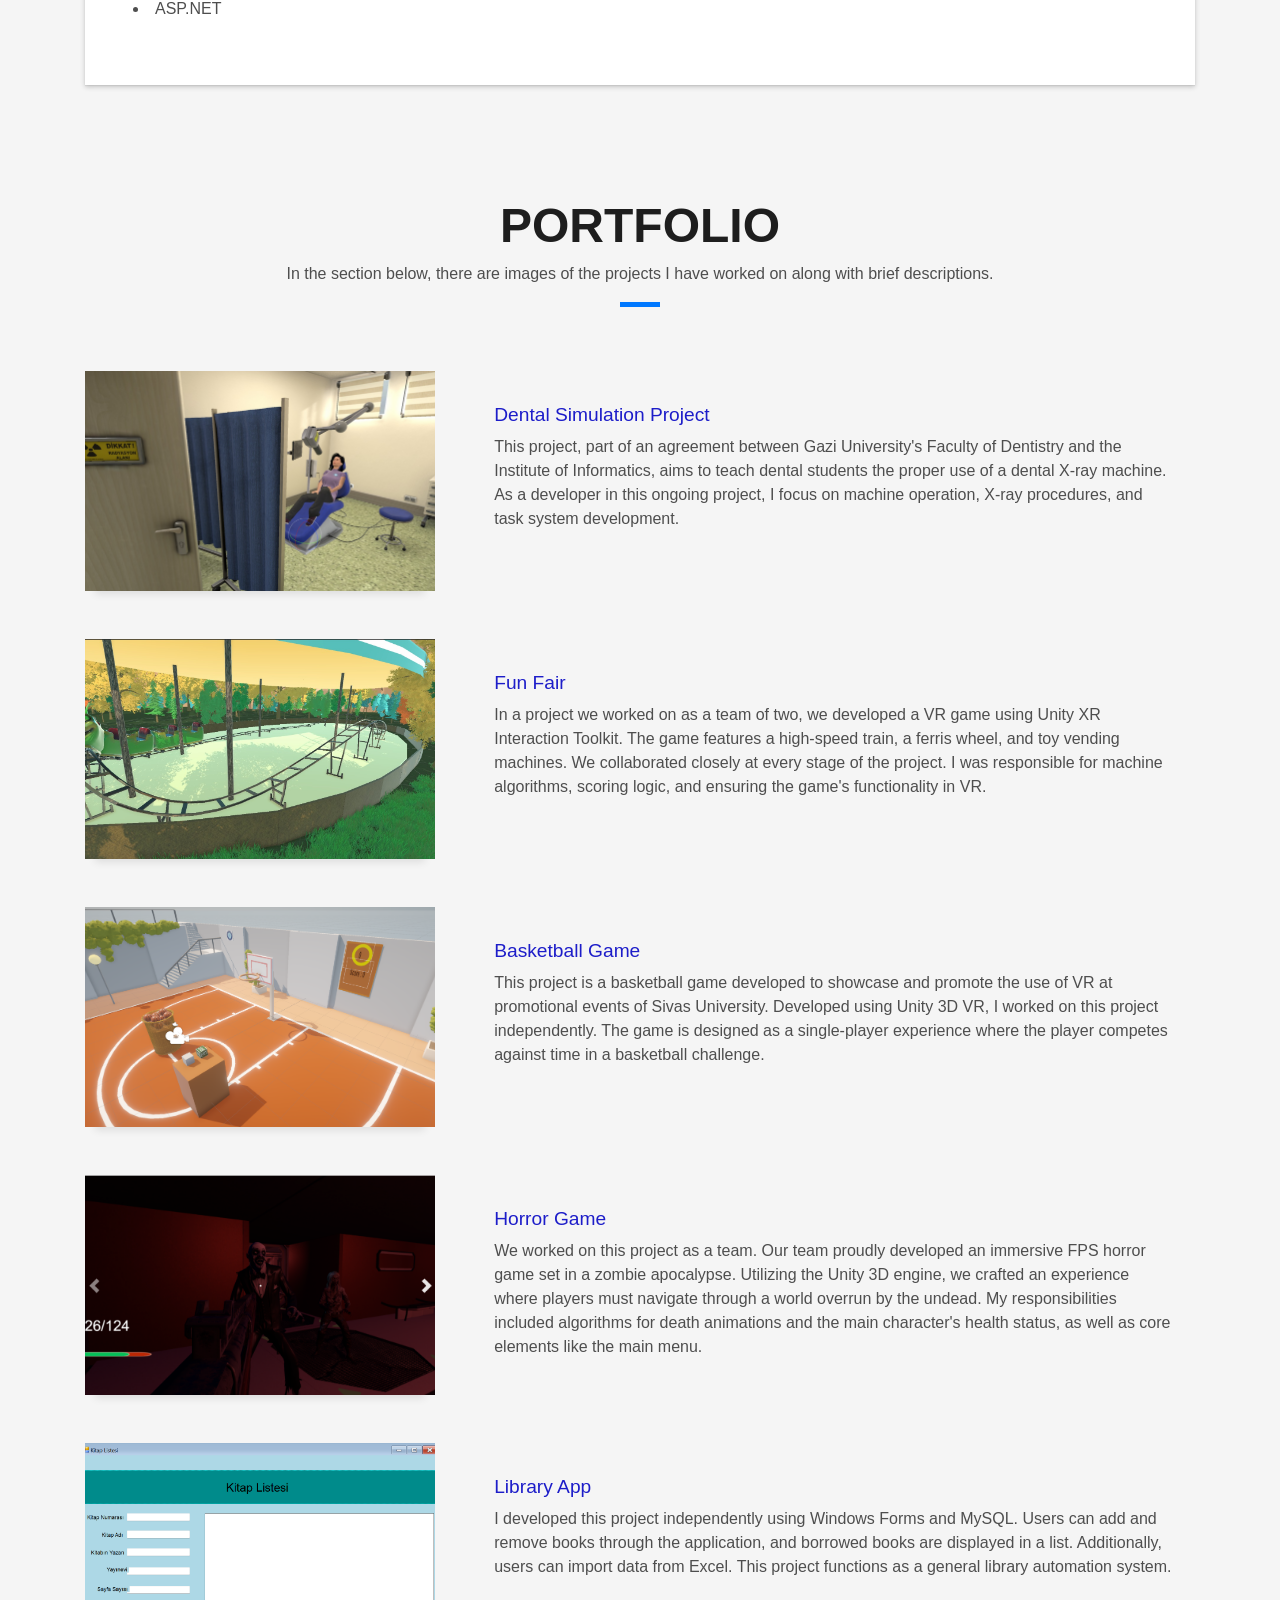
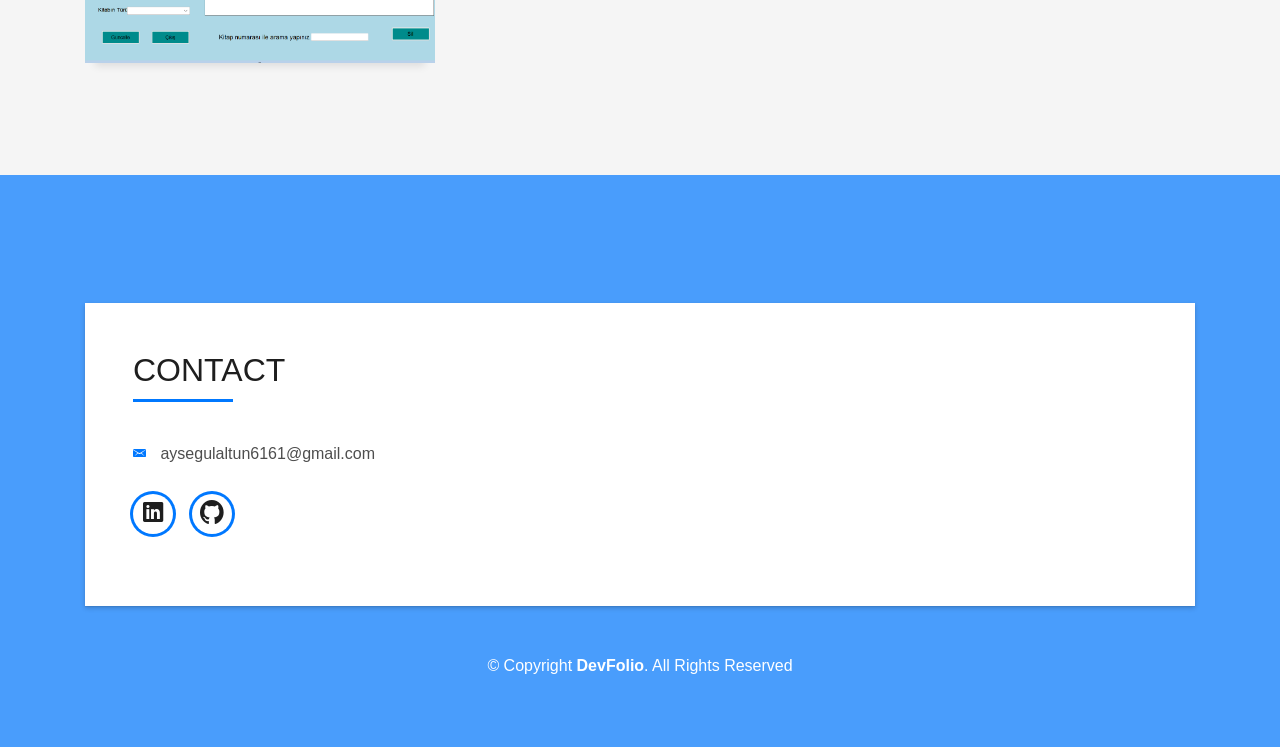
==== commit ba34c004: "update context" ====
--- a/index.html
+++ b/index.html
@@ -94,7 +94,7 @@
                   <div class="col-sm-6 col-md-7">
                     <div class="about-info">
                       <p><span class="title-s">Name: </span> <span>Ayşegül Altun</span></p>
-                      <p><span class="title-s">Profile: </span> <span>Game Developer</span></p>
+                      <p><span class="title-s">Profile: </span> <span>Computer Engineer</span></p>
                       <p><span class="title-s">Email: </span> <span>aysegulaltun6161@gmail.com</span></p>
                       <p><span class="title-s">Phone: </span> <span>0538 603 27 77</span></p>
                     </div>
@@ -102,12 +102,15 @@
                 </div>
                 <div class="skill-mf">
                   <p class="title-s">Skill</p>
+                  <li>Virtual Reality Development</li>
+                  <li>Unity</li>
+                  <li>Spring Boot</li>
+                  <li>C#</li>
+                  <li>Java</li>
                   <li>C</li>
-                  <li>C#</li>
-                  <li>Unity</li>
-                  <li>Unity MetaQuest</li>
-                  <li>Firebae</li>
-                  <li>MySql</li>
+                  <li>PHP</li>
+                  <li>MySQL</li>
+                  <li>Firebase</li>
                   <li>Window Forms</li>
                   <li>ASP.NET</li>
                 </div>
@@ -120,10 +123,7 @@
                     </h5>
                   </div>
                   <p class="lead">
-                    I am a senior Computer Engineering student at Gazi University, and I have been working part-time at our university's Informatics Institute for 2 years. During this time, I have actively participated in team projects and believe I have improved myself in this regard. I am interested in the field of game and simulation development, but I also want to develop myself in other areas as opportunities arise. So far, I have developed projects using Unity and Oculus. My future goals include learning tools such as Unreal Engine to further enhance my skills. Developing mobile applications is also among my goals.
-                  </p>
-                  <p class="lead">
-                    I aim to develop projects using the Unreal Engine game engine to enhance my skills in game development. Additionally, I aim to gain knowledge and experience in mobile app development using technologies such as React Native, Flutter.
+                    I am a senior Computer Engineering student at Gazi University, and I have been working part-time at our university's Informatics Institute for two years. During this time, I have actively participated in team projects and believe that I have improved myself in this regard. I am interested in game and simulation development and have developed projects using Unity and Oculus. However, I also aim to improve myself in different fields. One of my future goals is to enhance my skills in web application development. In line with this goal, I plan to gain experience using technologies such as Spring Boot and React. So far, I have played an active role in team projects, and I believe that I will continue to do so in future projects as well.
                   </p>
                 </div>
               </div>
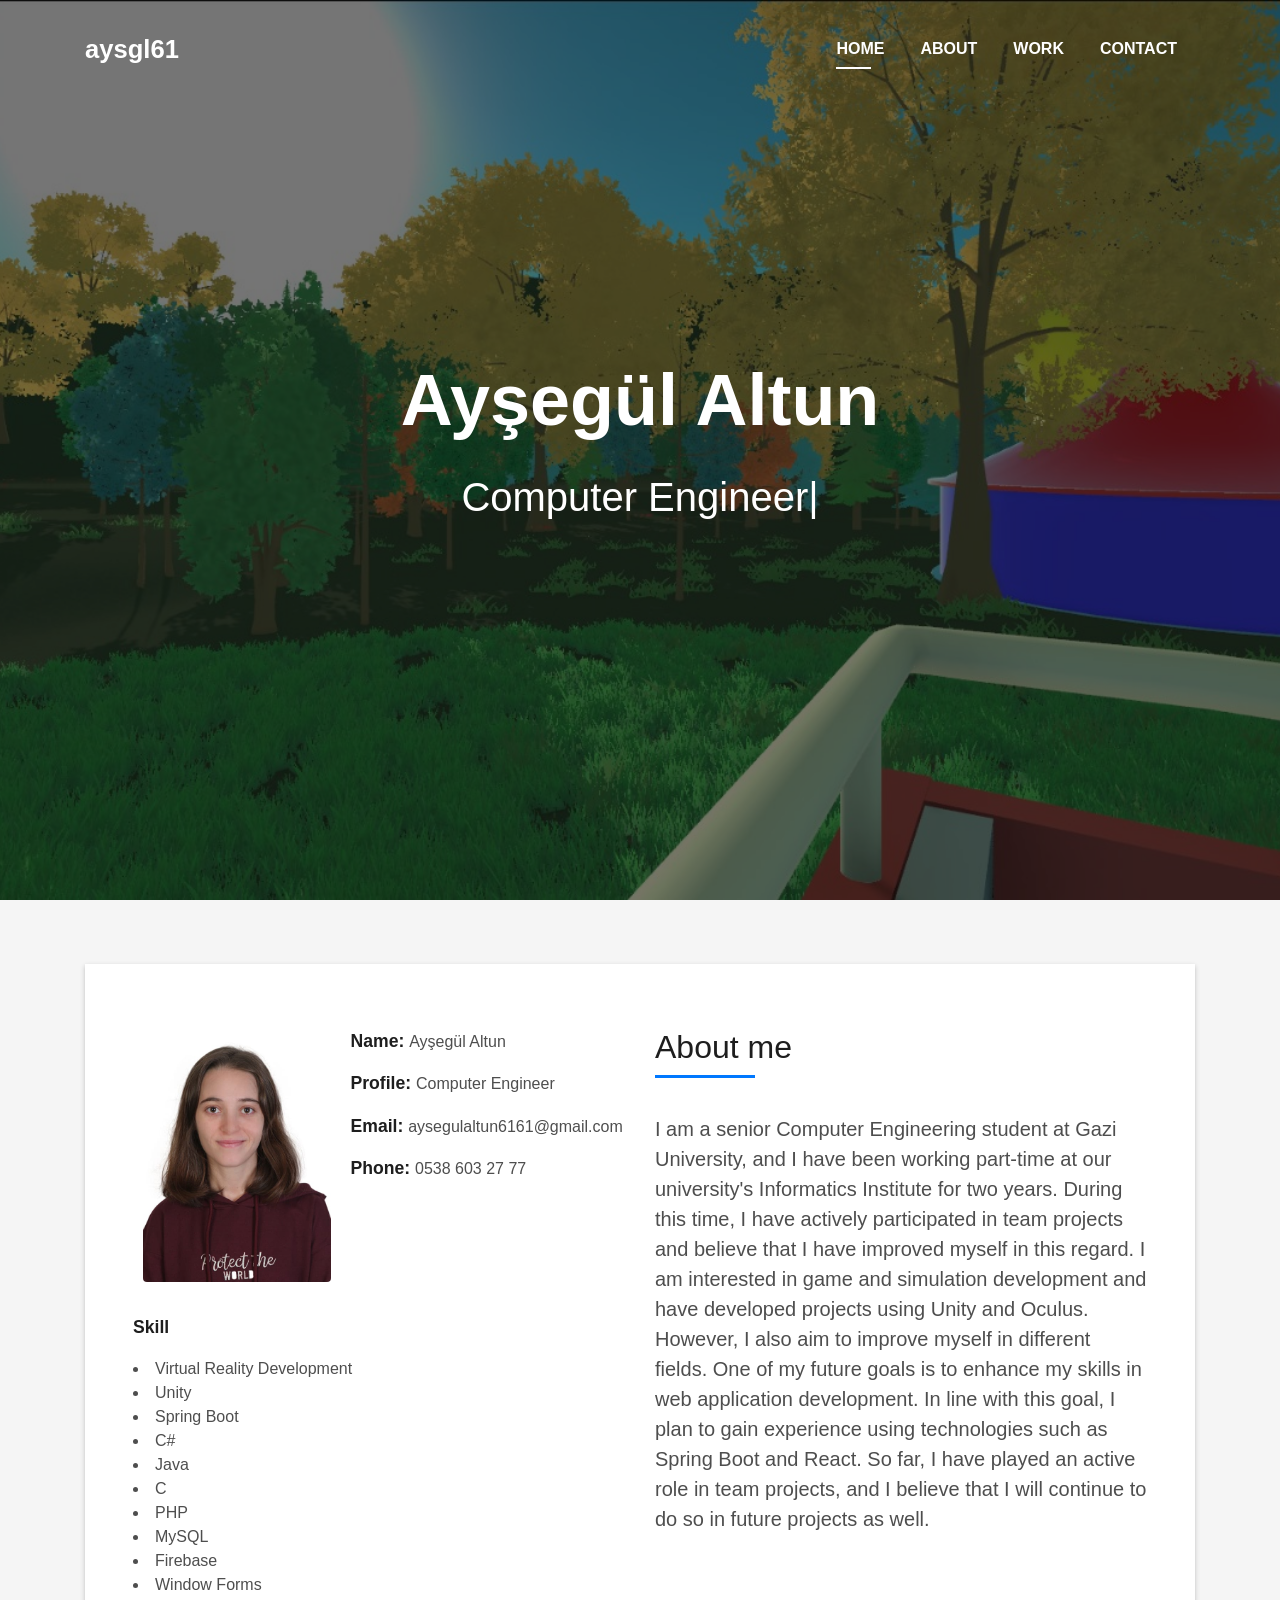
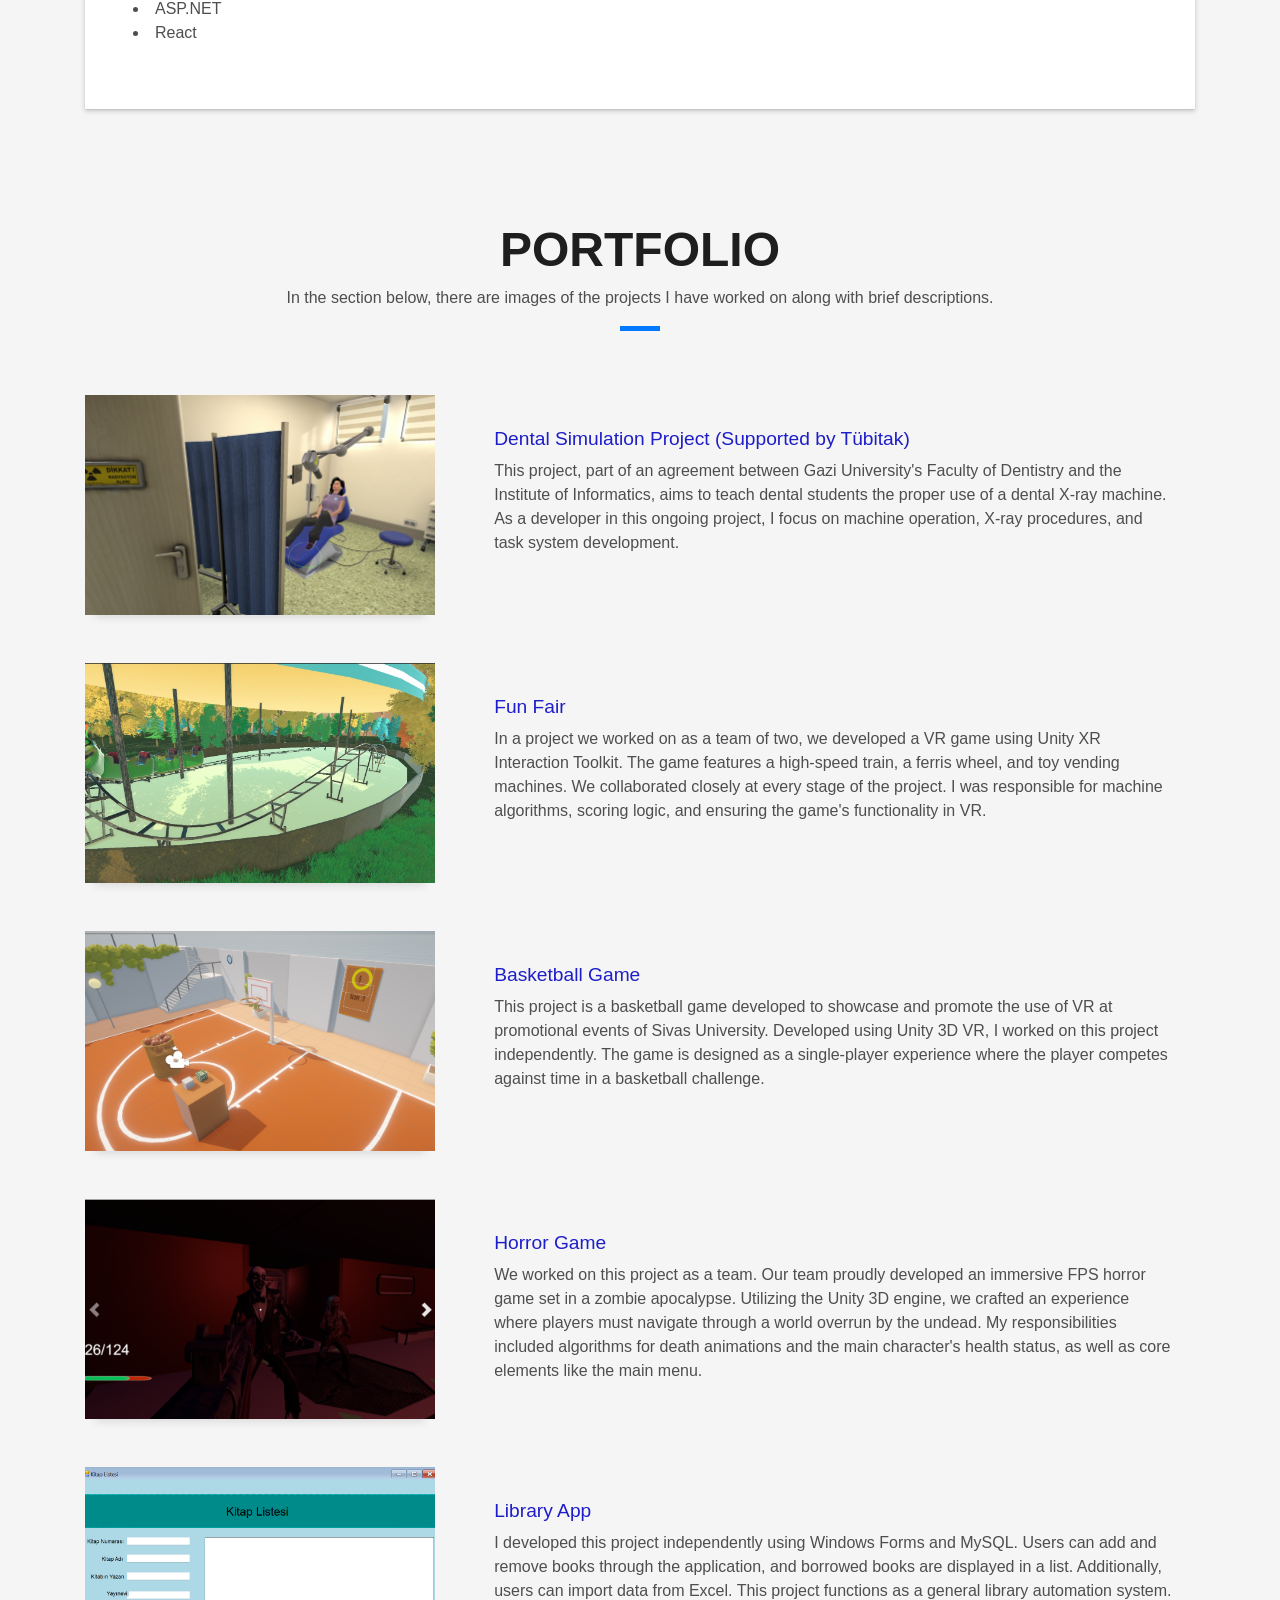
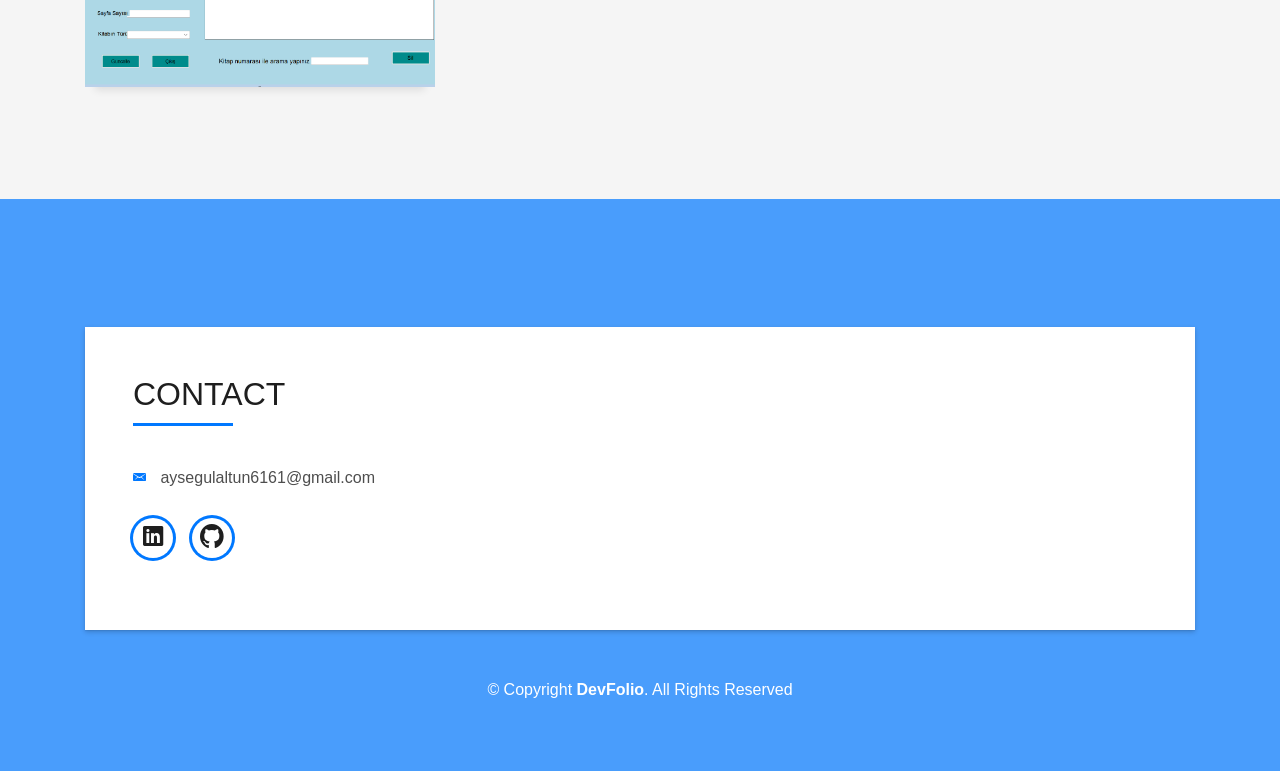
==== commit 8506b8ce: "update" ====
--- a/index.html
+++ b/index.html
@@ -113,6 +113,7 @@
                   <li>Firebase</li>
                   <li>Window Forms</li>
                   <li>ASP.NET</li>
+                  <li>React</li>
                 </div>
               </div>
               <div class="col-md-6">
@@ -164,7 +165,7 @@
             <div class="work-content">
                 <div class="row">
                     <div class="col-sm-12">
-                        <h2 class="w-title" style="color: rgb(29, 29, 201)">Dental Simulation Project</h2>
+                        <h2 class="w-title" style="color: rgb(29, 29, 201)">Dental Simulation Project (Supported by Tübitak)</h2>
                         <p>This project, part of an agreement between Gazi University's Faculty of Dentistry and the Institute of Informatics, aims to teach dental students the proper use of a dental X-ray machine. As a developer in this ongoing project, I focus on machine operation, X-ray procedures, and task system development.</p>
                     </div>
                 </div>
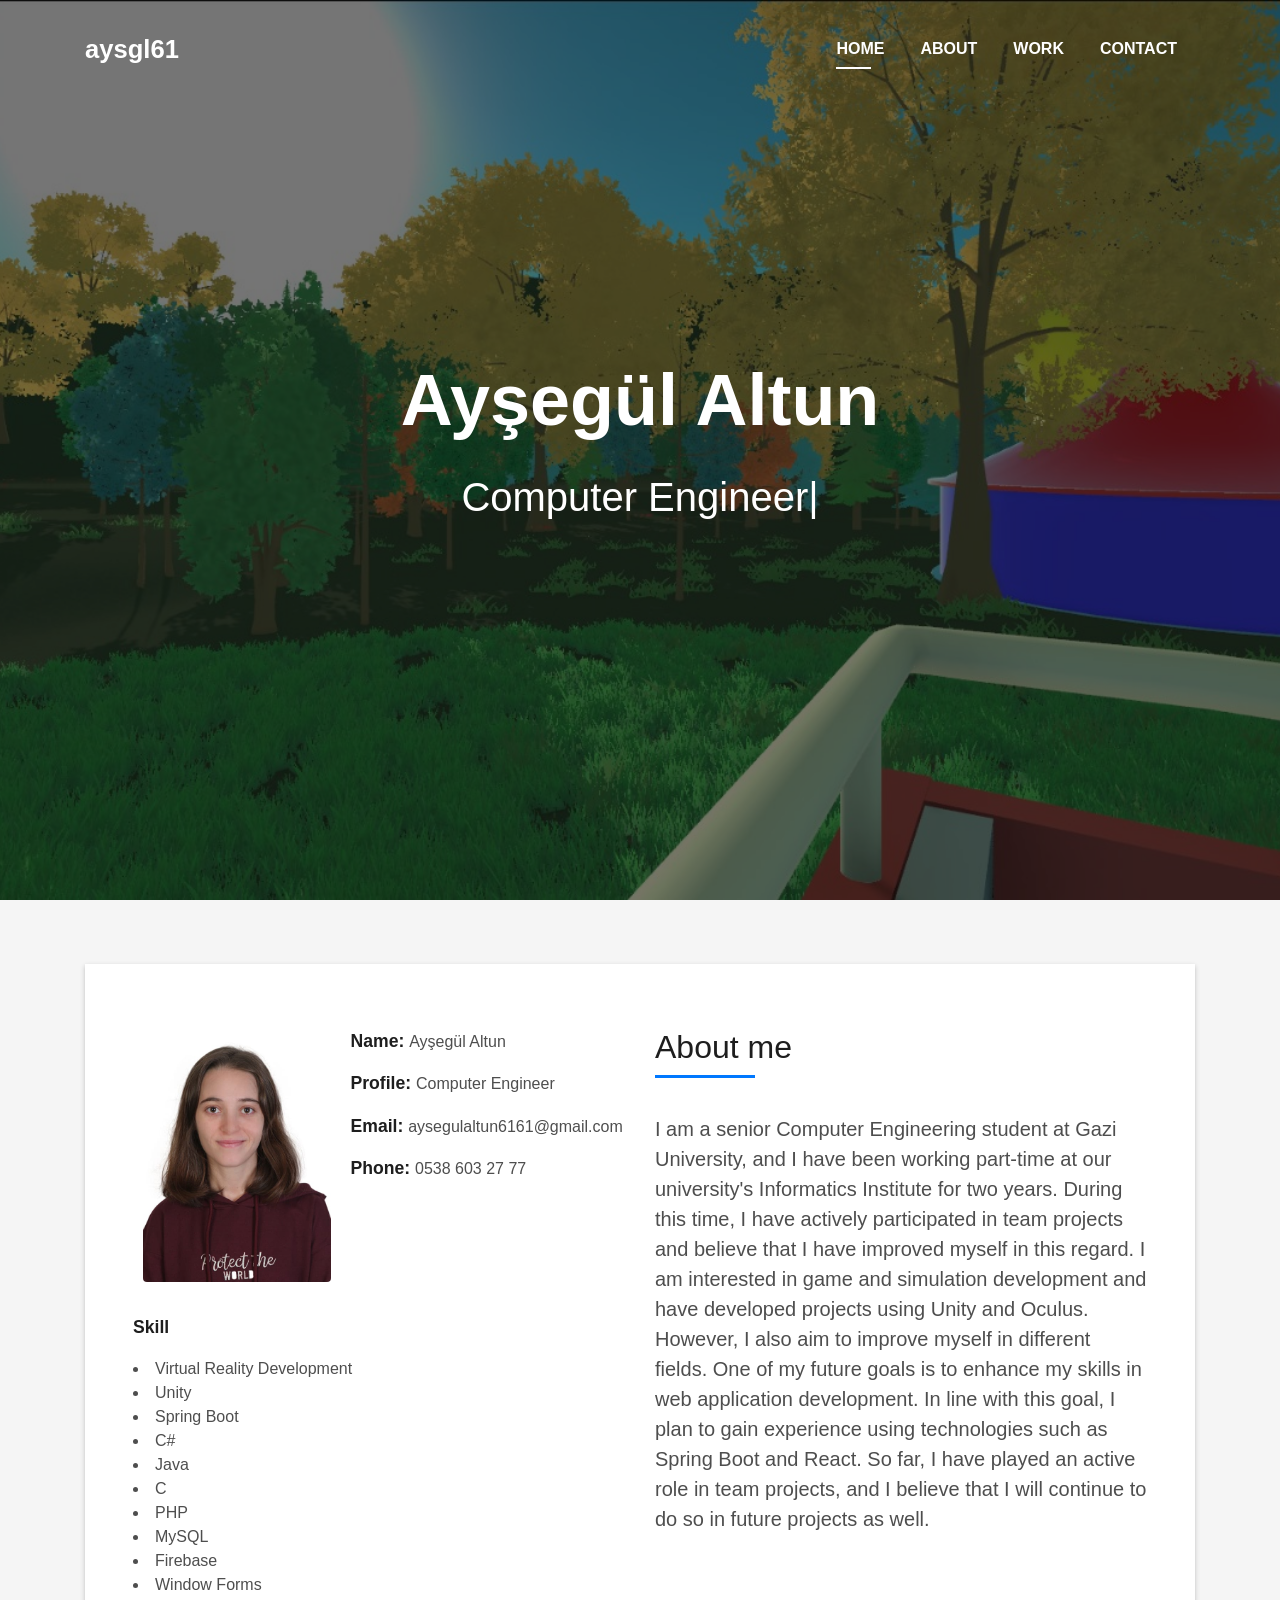
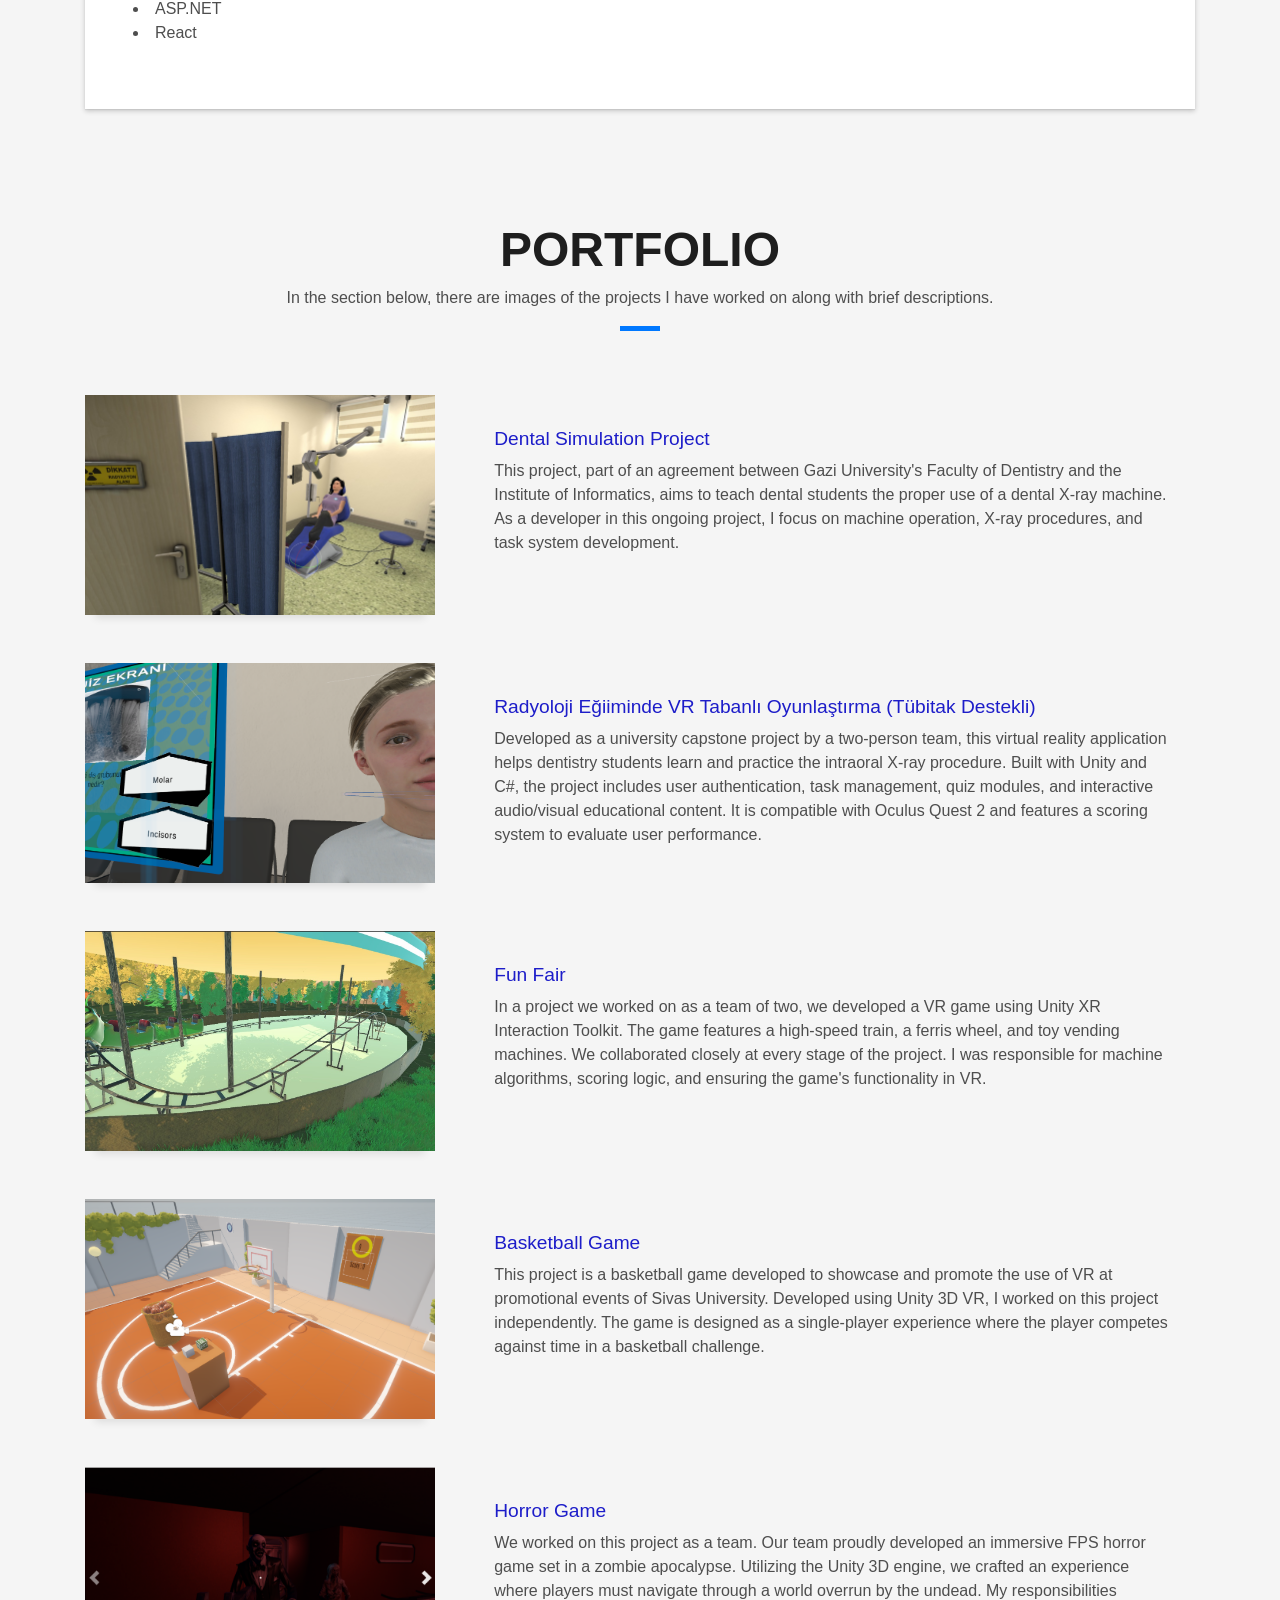
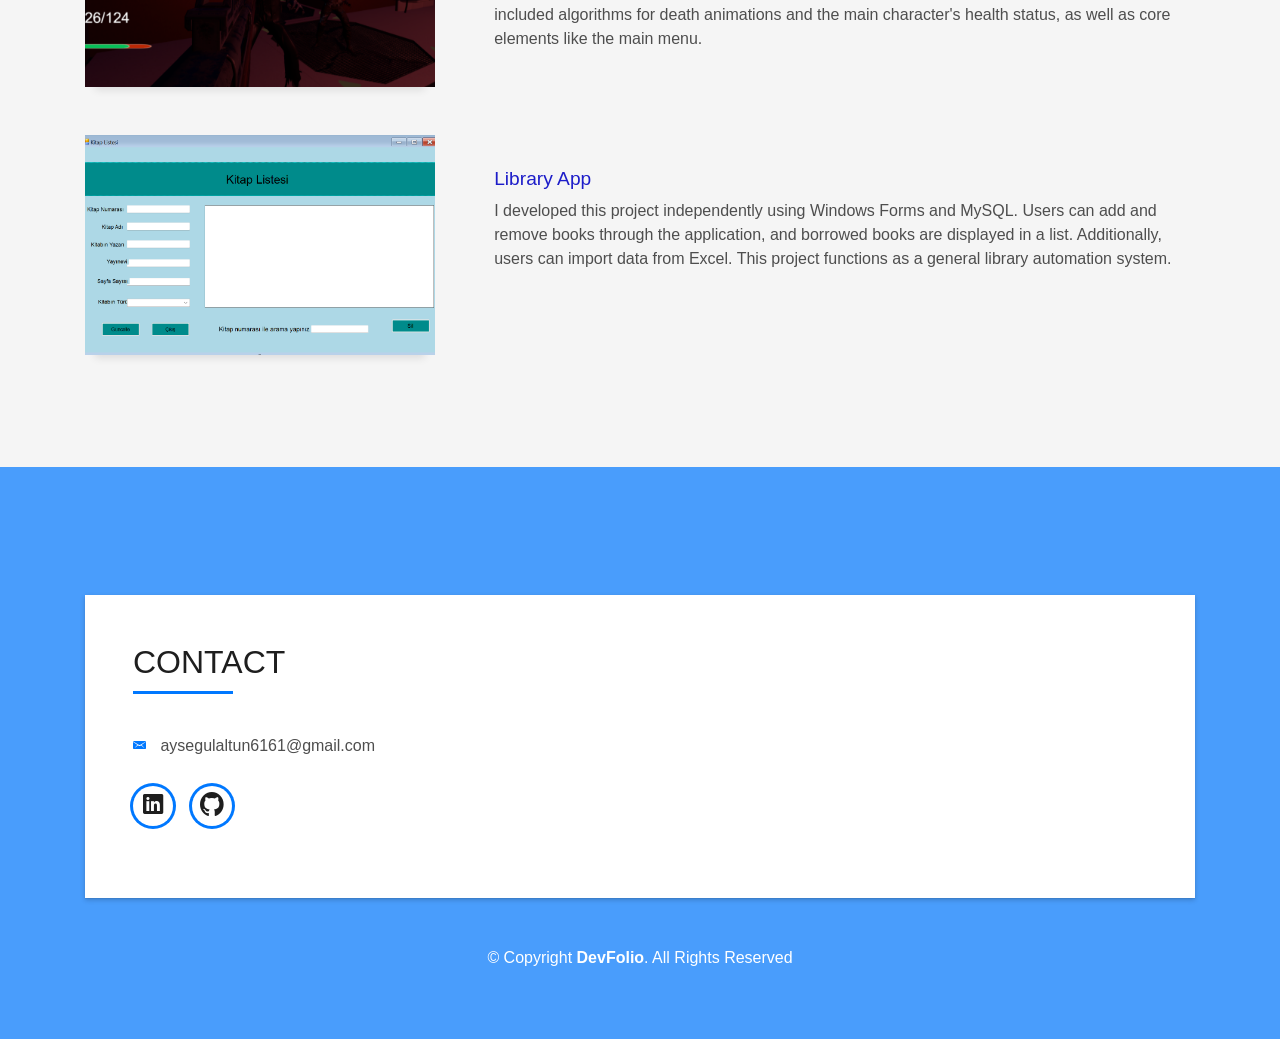
==== commit fdd124a6: "bitirme projesi eklendi" ====
--- a/index.html
+++ b/index.html
@@ -165,13 +165,35 @@
             <div class="work-content">
                 <div class="row">
                     <div class="col-sm-12">
-                        <h2 class="w-title" style="color: rgb(29, 29, 201)">Dental Simulation Project (Supported by Tübitak)</h2>
+                        <h2 class="w-title" style="color: rgb(29, 29, 201)">Dental Simulation Project</h2>
                         <p>This project, part of an agreement between Gazi University's Faculty of Dentistry and the Institute of Informatics, aims to teach dental students the proper use of a dental X-ray machine. As a developer in this ongoing project, I focus on machine operation, X-ray procedures, and task system development.</p>
                     </div>
                 </div>
             </div>
         </div>
     </div>
+
+    <div class="row">
+      <div class="col-md-4">
+          <div class="work-box">
+              <a href="img/bitirme.png" data-lightbox="gallery-mf">
+                  <div class="work-img">
+                      <img src="img/bitirme.png" alt="" class="custom-size">
+                  </div>
+              </a>
+          </div>
+      </div>
+      <div class="col-md-8">
+          <div class="work-content">
+              <div class="row">
+                  <div class="col-sm-12">
+                      <h2 class="w-title" style="color: rgb(29, 29, 201)">Radyoloji Eğiiminde VR Tabanlı Oyunlaştırma (Tübitak Destekli)</h2>
+                      <p>Developed as a university capstone project by a two-person team, this virtual reality application helps dentistry students learn and practice the intraoral X-ray procedure. Built with Unity and C#, the project includes user authentication, task management, quiz modules, and interactive audio/visual educational content. It is compatible with Oculus Quest 2 and features a scoring system to evaluate user performance.</p>
+                  </div>
+              </div>
+          </div>
+      </div>
+  </div>
     
     <div class="row">
       <div class="col-md-4">
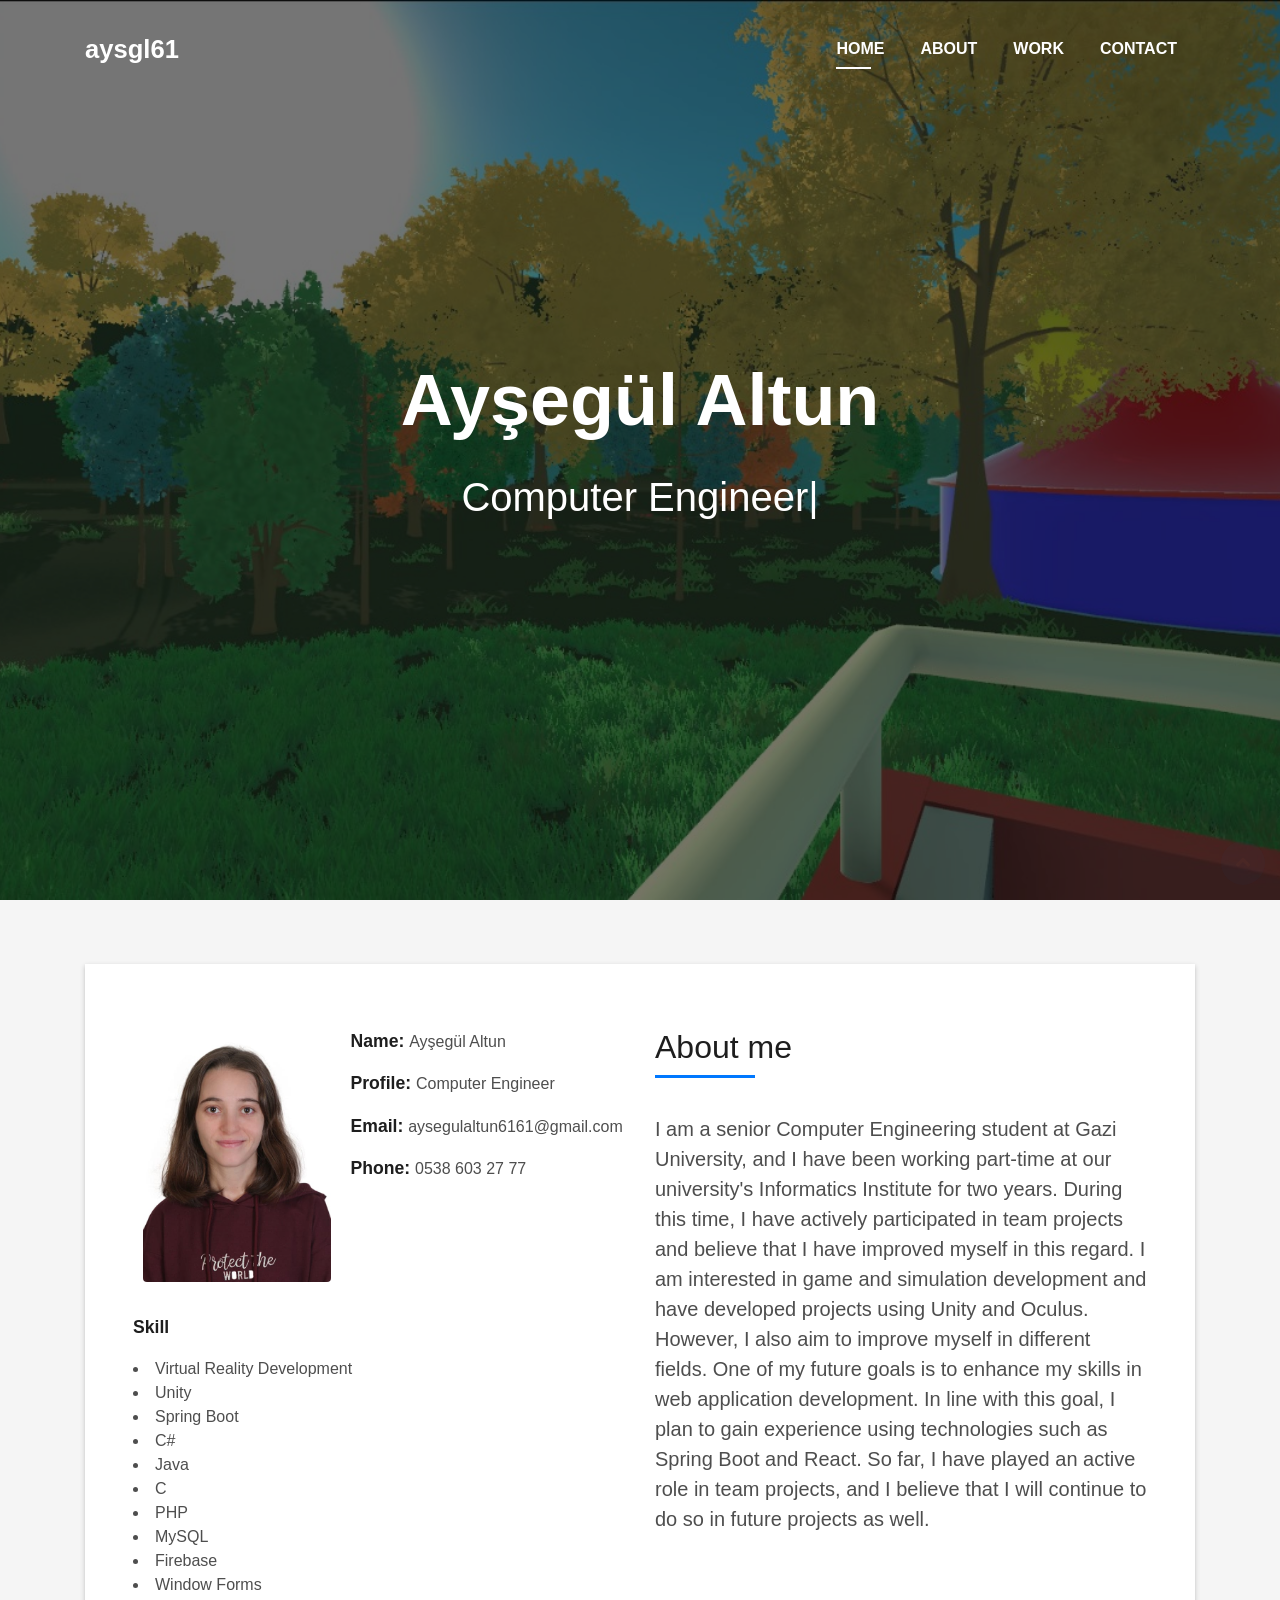
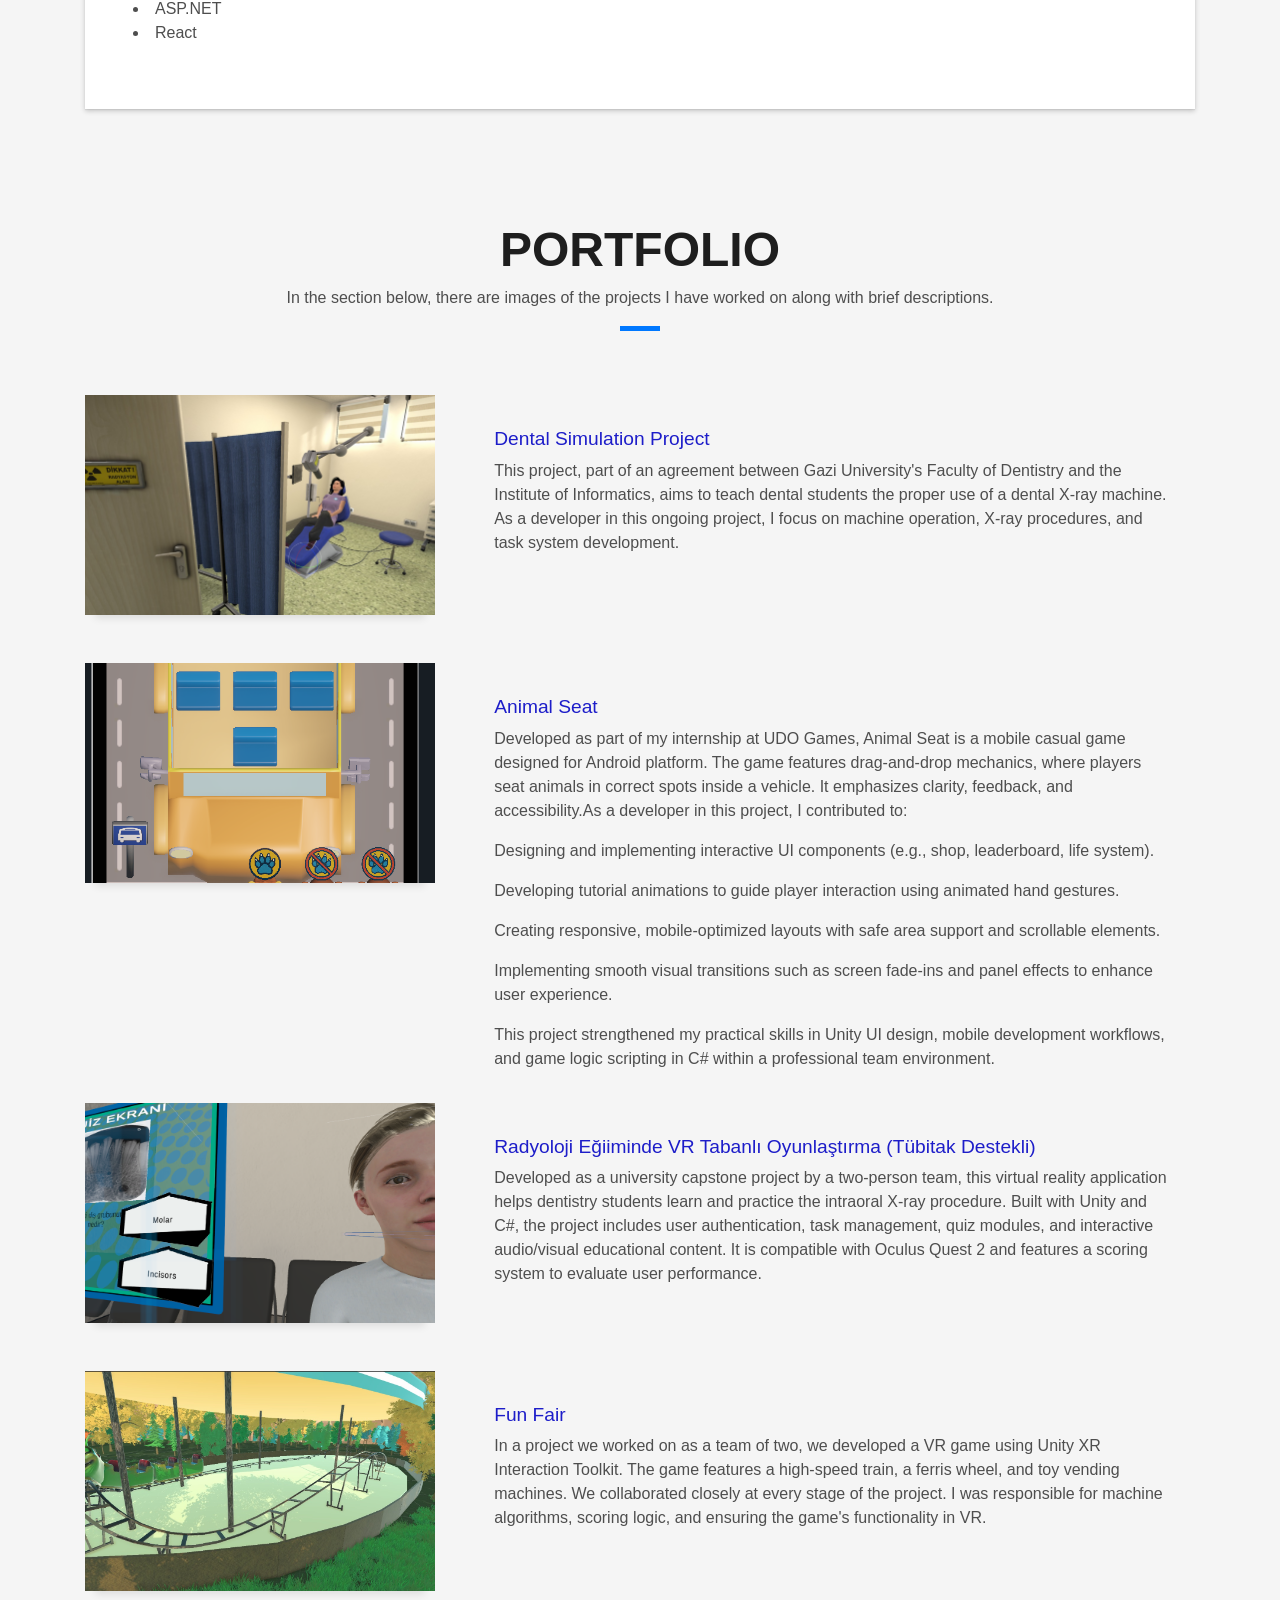
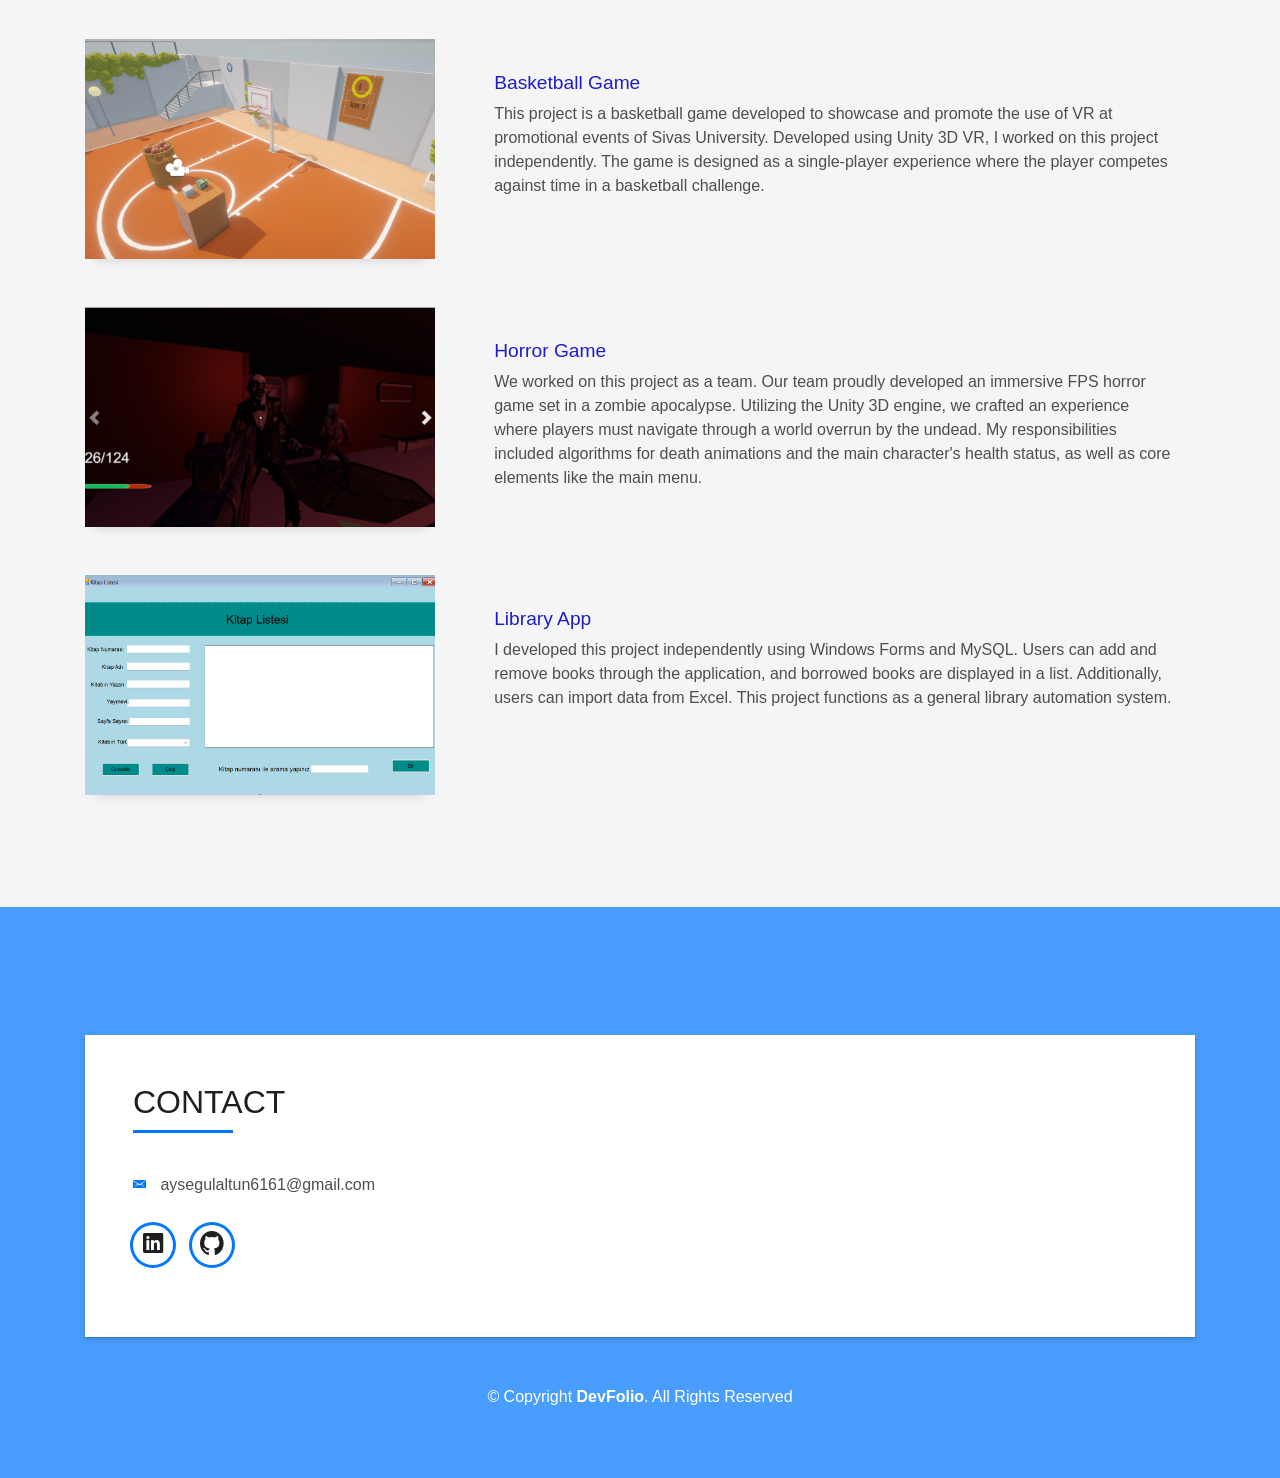
==== commit dbbd1517: "update animal seat oyunu eklendi." ====
--- a/index.html
+++ b/index.html
@@ -173,6 +173,38 @@
         </div>
     </div>
 
+          <div class="row">
+        <div class="col-md-4">
+            <div class="work-box">
+                <a href="img/animalSeat.png" data-lightbox="gallery-mf">
+                    <div class="work-img">
+                        <img src="img/animalSeat.png" alt="" class="custom-size">
+                    </div>
+                </a>
+            </div>
+        </div>
+        <div class="col-md-8">
+            <div class="work-content">
+                <div class="row">
+                    <div class="col-sm-12">
+                        <h2 class="w-title" style="color: rgb(29, 29, 201)">Animal Seat</h2>
+                        <p>Developed as part of my internship at UDO Games, Animal Seat is a mobile casual game designed for Android platform. The game features drag-and-drop mechanics, where players seat animals in correct spots inside a vehicle. It emphasizes clarity, feedback, and accessibility.As a developer in this project, I contributed to:</p>
+
+<p>Designing and implementing interactive UI components (e.g., shop, leaderboard, life system).</p>
+
+<p>Developing tutorial animations to guide player interaction using animated hand gestures.</p>
+
+<p>Creating responsive, mobile-optimized layouts with safe area support and scrollable elements.</p>
+
+<p>Implementing smooth visual transitions such as screen fade-ins and panel effects to enhance user experience.</p>
+
+<p>This project strengthened my practical skills in Unity UI design, mobile development workflows, and game logic scripting in C# within a professional team environment.</p>
+                    </div>
+                </div>
+            </div>
+        </div>
+    </div>
+
     <div class="row">
       <div class="col-md-4">
           <div class="work-box">
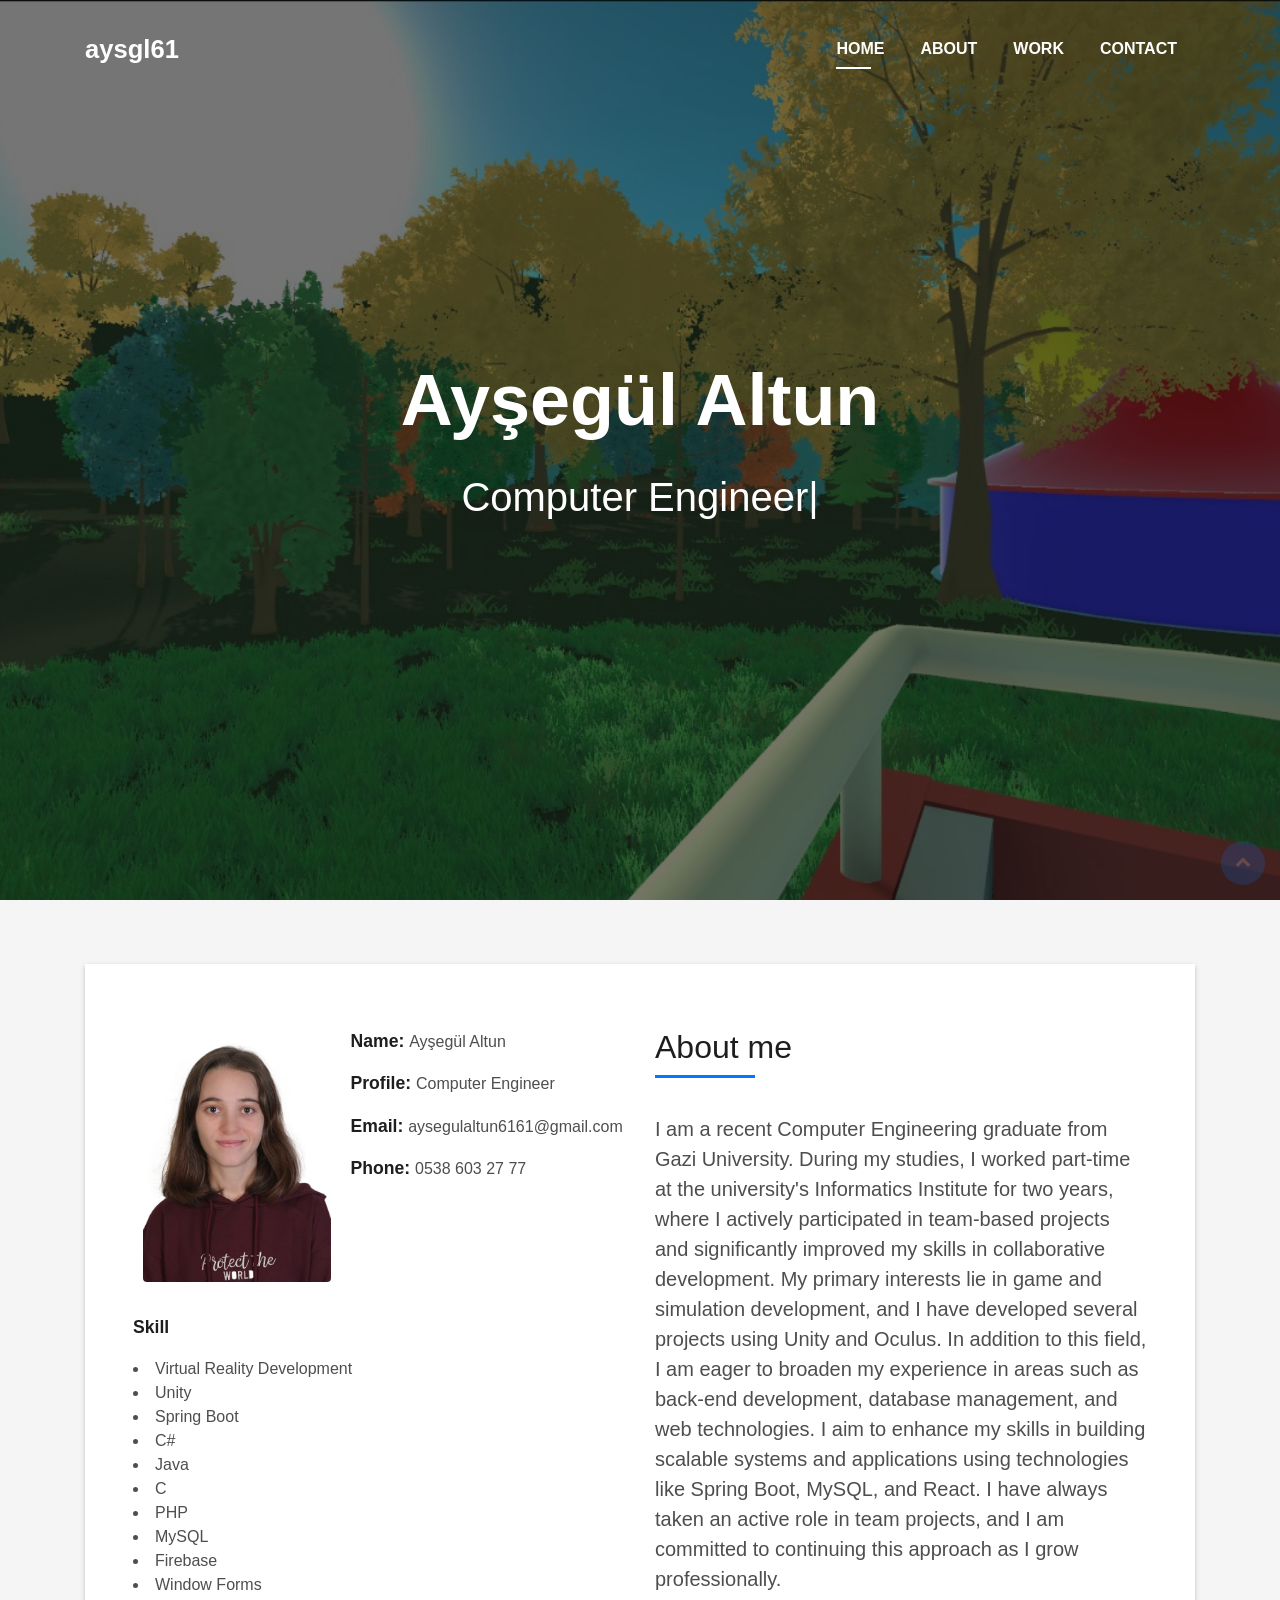
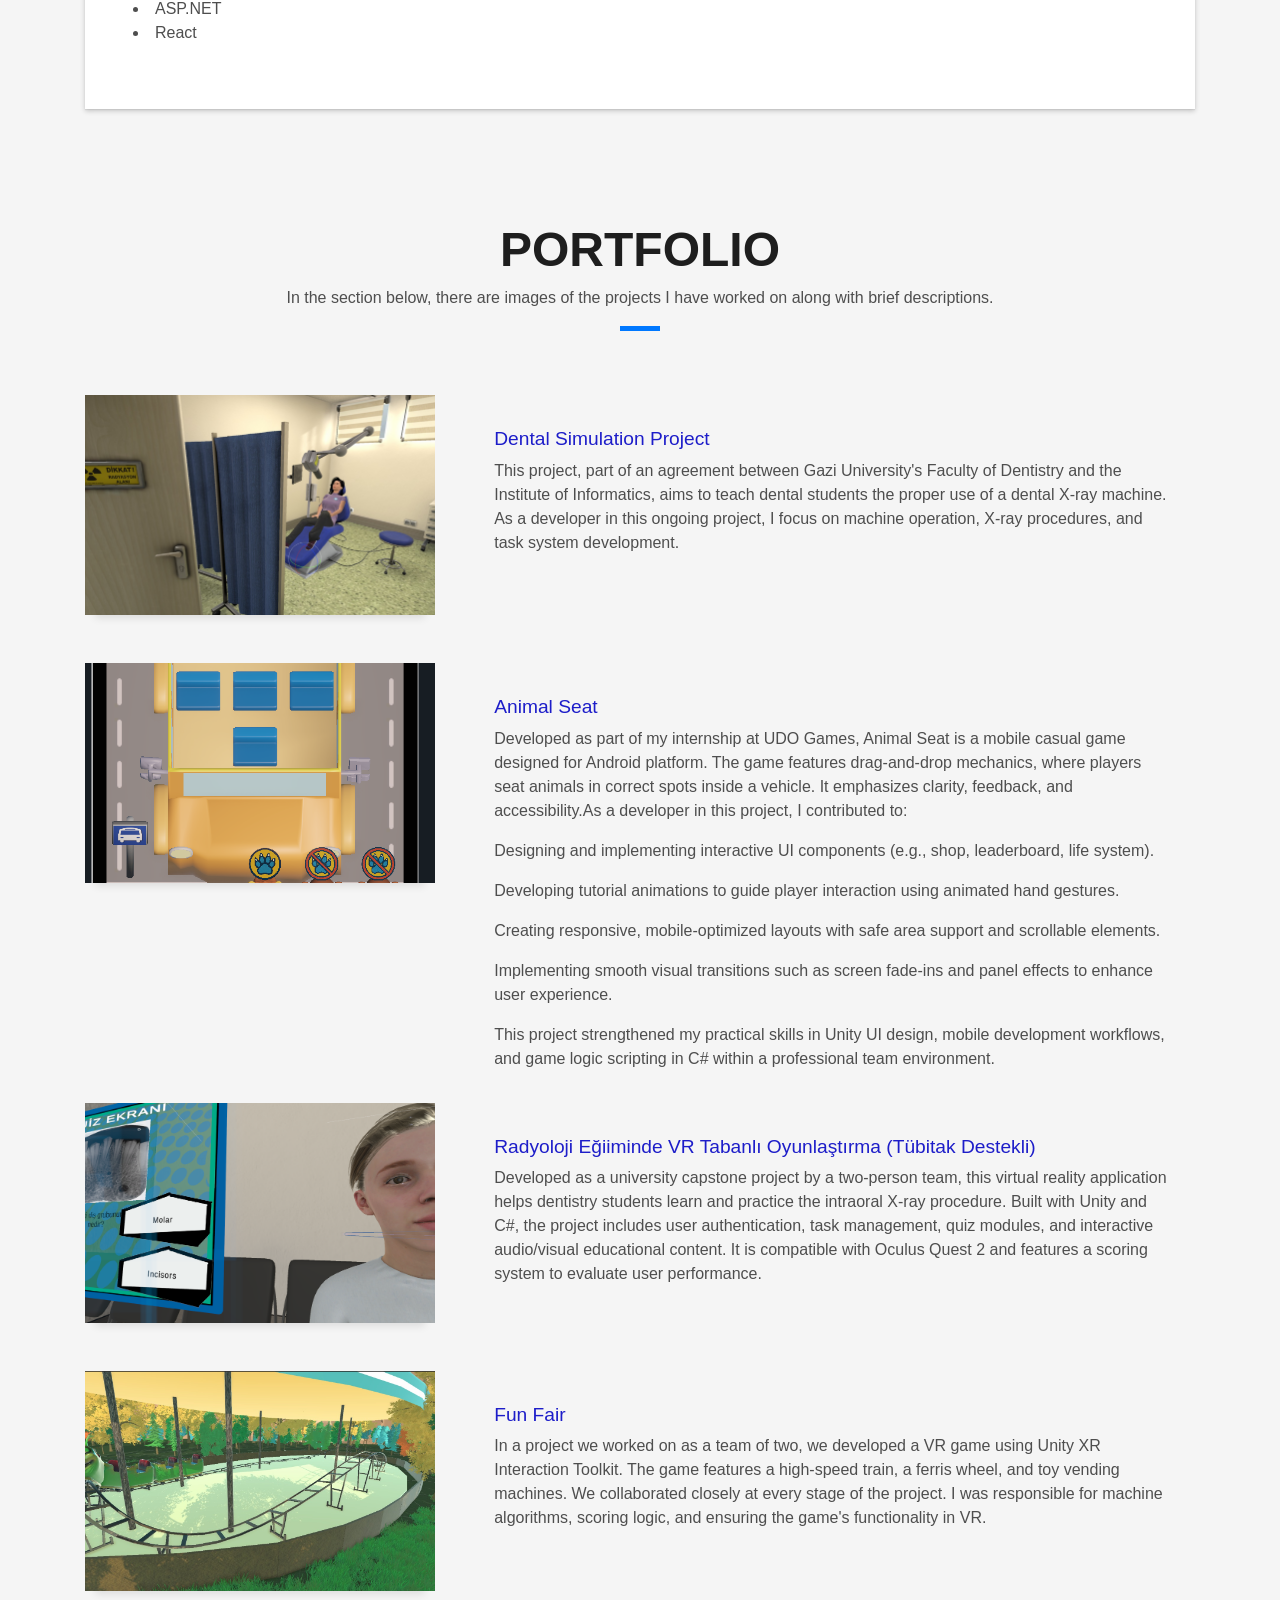
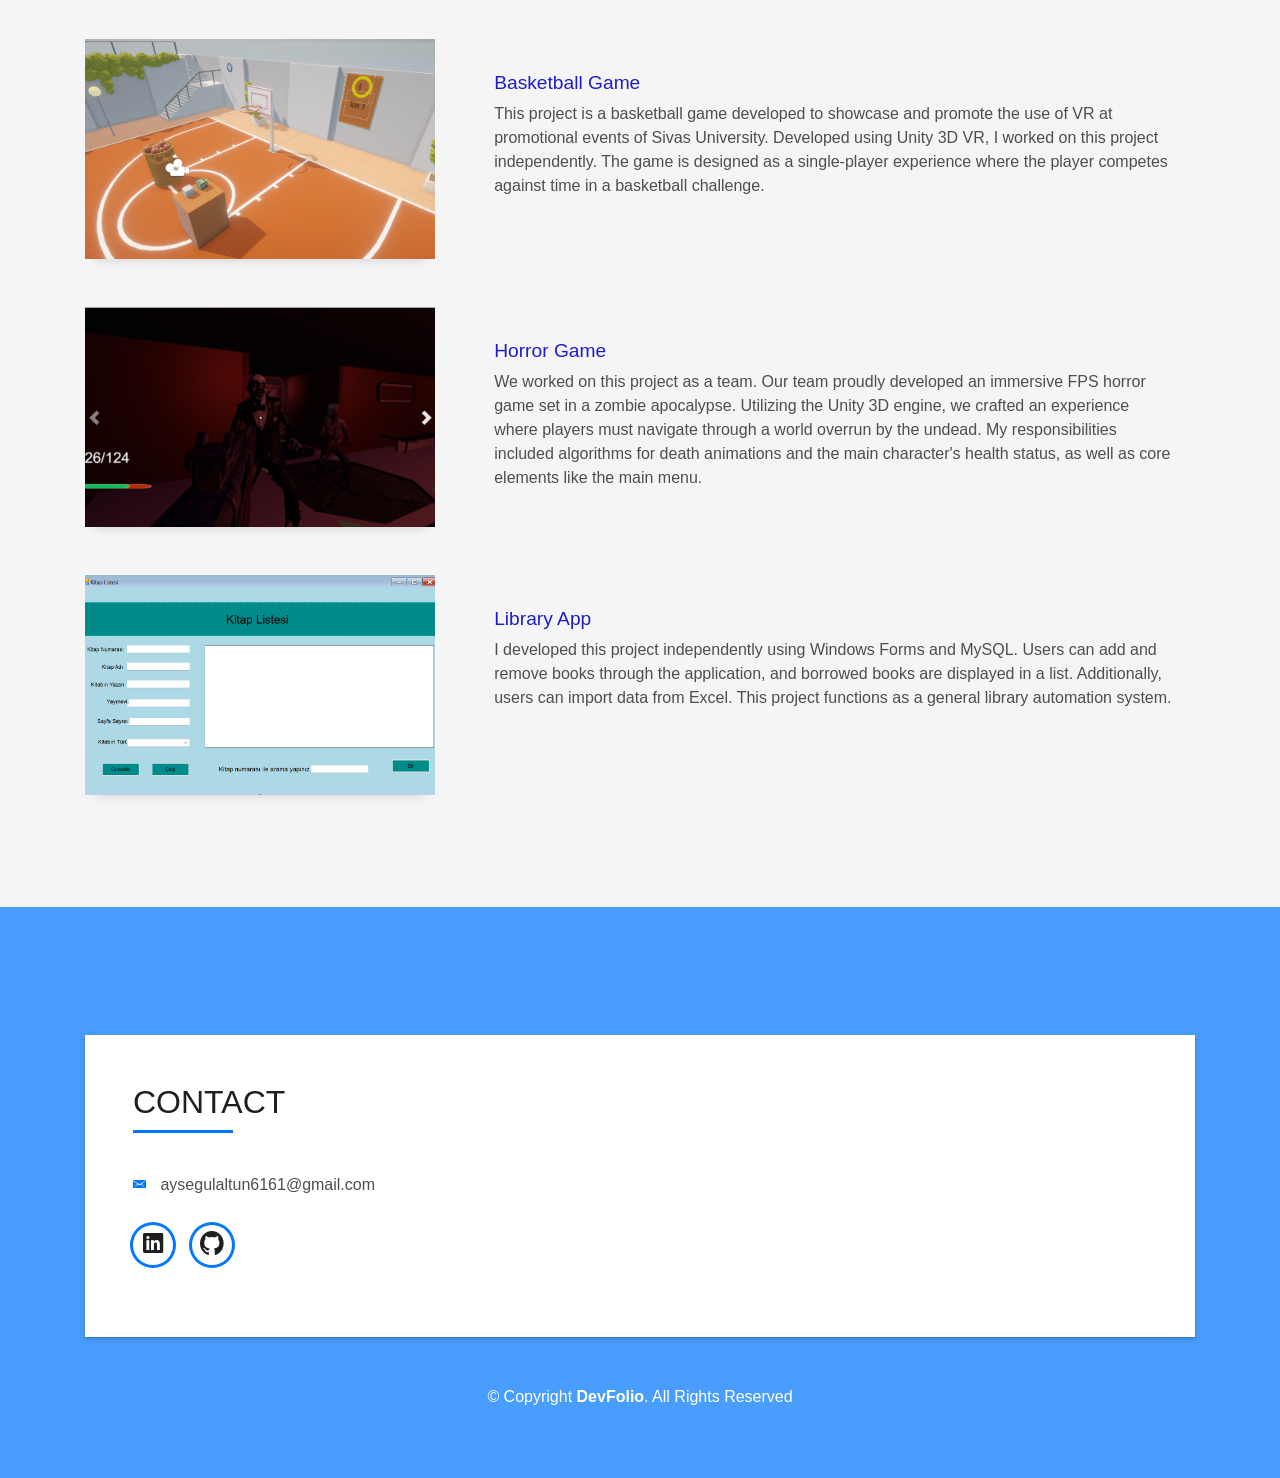
==== commit 143c9bf5: "about me alanı güncellendi." ====
--- a/index.html
+++ b/index.html
@@ -124,7 +124,11 @@
                     </h5>
                   </div>
                   <p class="lead">
-                    I am a senior Computer Engineering student at Gazi University, and I have been working part-time at our university's Informatics Institute for two years. During this time, I have actively participated in team projects and believe that I have improved myself in this regard. I am interested in game and simulation development and have developed projects using Unity and Oculus. However, I also aim to improve myself in different fields. One of my future goals is to enhance my skills in web application development. In line with this goal, I plan to gain experience using technologies such as Spring Boot and React. So far, I have played an active role in team projects, and I believe that I will continue to do so in future projects as well.
+                    I am a recent Computer Engineering graduate from Gazi University. During my studies, I worked part-time at the university's Informatics Institute for two years, where I actively participated in team-based projects and significantly improved my skills in collaborative development.
+
+My primary interests lie in game and simulation development, and I have developed several projects using Unity and Oculus. In addition to this field, I am eager to broaden my experience in areas such as back-end development, database management, and web technologies.
+
+I aim to enhance my skills in building scalable systems and applications using technologies like Spring Boot, MySQL, and React. I have always taken an active role in team projects, and I am committed to continuing this approach as I grow professionally.
                   </p>
                 </div>
               </div>
